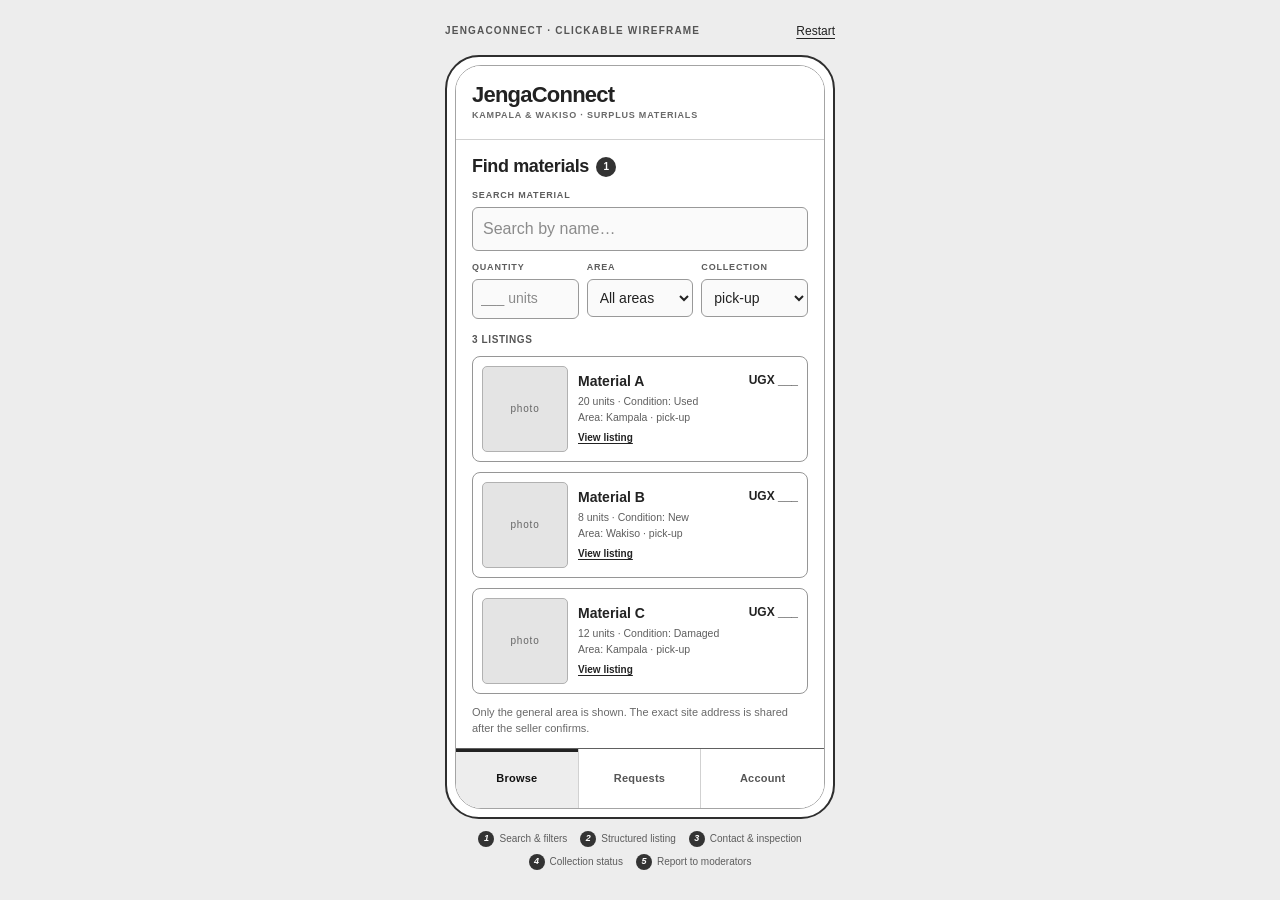
==== prototyping/index.html @ 09af5ee3 "clickable interface mock up hosted" ====
<!DOCTYPE html>
<html lang="en">
<head>
<meta charset="UTF-8">
<meta name="viewport" content="width=device-width, initial-scale=1, viewport-fit=cover">
<title>JengaConnect — clickable low-fidelity prototype</title>
<style>
  /* ============================================================
     JengaConnect clickable wireframe
     Edit copy directly in the HTML screens below.
     Sample listing data lives near the bottom in LISTINGS.
     ============================================================ */
  :root{
    --ink:#222;
    --text:#3b3b3b;
    --muted:#696969;
    --line:#4a4a4a;
    --line-mid:#969696;
    --line-light:#d1d1d1;
    --fill:#e4e4e4;
    --fill-soft:#f5f5f5;
    --page:#ededed;
    --primary:#333;
  }
  *{box-sizing:border-box;}
  html,body{margin:0;min-height:100%;}
  body{
    background:var(--page);
    color:var(--ink);
    font-family:-apple-system,BlinkMacSystemFont,"Segoe UI",Roboto,Helvetica,Arial,sans-serif;
    font-size:14px;
    line-height:1.4;
    -webkit-font-smoothing:antialiased;
  }
  button,input,select,textarea{font:inherit;color:inherit;}
  button{cursor:pointer;}
  [hidden]{display:none !important;}
  :focus-visible{outline:2px solid var(--ink);outline-offset:2px;}

  /* ---------- page around the phone ---------- */
  .page{
    min-height:100svh;
    display:flex;
    flex-direction:column;
    align-items:center;
    justify-content:center;
    gap:12px;
    padding:18px 16px 28px;
  }
  .topbar{
    width:390px;
    max-width:100%;
    display:flex;
    align-items:center;
    justify-content:space-between;
    gap:12px;
  }
  .topbar-label{
    font-size:10px;
    font-weight:800;
    letter-spacing:.12em;
    text-transform:uppercase;
    color:#555;
  }
  .restart{
    border:0;
    background:none;
    padding:3px 0;
    color:var(--ink);
    font-size:12px;
    text-decoration:underline;
    text-underline-offset:3px;
  }
  .phone{
    width:390px;
    height:min(844px, calc(100svh - 136px));
    min-height:560px;
    flex:0 0 auto;
    padding:8px;
    border:2px solid #2e2e2e;
    border-radius:34px;
    background:#fff;
  }
  .app{
    position:relative;
    height:100%;
    display:flex;
    flex-direction:column;
    overflow:hidden;
    border:1px solid #a4a4a4;
    border-radius:26px;
    background:#fff;
  }
  .legend{
    width:390px;
    max-width:100%;
    display:flex;
    flex-wrap:wrap;
    justify-content:center;
    gap:7px 13px;
    color:#5d5d5d;
    font-size:10px;
  }
  .legend span{display:inline-flex;align-items:center;gap:5px;}
  .legend .feature{width:16px;height:16px;font-size:9px;}

  /* ---------- screens and headers ---------- */
  .screens{position:relative;flex:1;min-height:0;}
  .screen{
    position:absolute;
    inset:0;
    display:none;
    flex-direction:column;
    background:#fff;
  }
  .screen.active{display:flex;}
  .screen-header{
    flex:0 0 auto;
    min-height:58px;
    display:flex;
    align-items:center;
    gap:8px;
    padding:11px 16px;
    border-bottom:1px solid var(--line-light);
    background:#fff;
  }
  .screen-header.home{
    min-height:74px;
    flex-direction:column;
    align-items:flex-start;
    justify-content:center;
    gap:2px;
  }
  .brand{font-size:22px;font-weight:800;letter-spacing:-.035em;line-height:1.1;}
  .brand-sub{
    color:var(--muted);
    font-size:9px;
    font-weight:700;
    letter-spacing:.09em;
    text-transform:uppercase;
  }
  .back{
    flex:none;
    border:0;
    background:none;
    padding:5px 0;
    color:var(--ink);
    font-size:11px;
    font-weight:700;
    text-decoration:underline;
    text-underline-offset:3px;
  }
  .header-title{flex:1;text-align:center;font-size:14px;font-weight:800;}
  .header-title.left{text-align:left;}
  .header-spacer{width:54px;flex:none;}
  .screen-body{
    flex:1;
    min-height:0;
    overflow-y:auto;
    overscroll-behavior:contain;
    padding:16px;
    background:#fff;
    scrollbar-width:thin;
  }

  /* ---------- bottom navigation ---------- */
  .bottom-nav{
    flex:0 0 auto;
    display:grid;
    grid-template-columns:repeat(3,1fr);
    height:60px;
    border-top:1px solid #606060;
    background:#fff;
    z-index:5;
  }
  .bottom-nav button{
    position:relative;
    border:0;
    border-right:1px solid var(--line-light);
    background:#fff;
    color:#565656;
    padding:8px 4px;
    font-size:11px;
    font-weight:600;
    letter-spacing:.02em;
  }
  .bottom-nav button:last-child{border-right:0;}
  .bottom-nav button.active{background:#ededed;color:#111;font-weight:800;}
  .bottom-nav button.active::before{
    content:"";
    position:absolute;
    top:0;left:0;right:0;
    height:3px;
    background:var(--ink);
  }

  /* ---------- shared type, buttons and fields ---------- */
  h1,h2,h3,p{margin-top:0;}
  .h2{
    display:flex;
    align-items:center;
    gap:7px;
    margin:0 0 12px;
    font-size:18px;
    line-height:1.2;
    letter-spacing:-.02em;
  }
  .h3{
    display:flex;
    align-items:center;
    gap:6px;
    margin:18px 0 8px;
    color:#505050;
    font-size:10px;
    font-weight:800;
    letter-spacing:.09em;
    text-transform:uppercase;
  }
  .muted{color:var(--muted);}
  .small{font-size:11px;line-height:1.5;color:var(--muted);}
  .feature{
    flex:none;
    display:inline-flex;
    align-items:center;
    justify-content:center;
    width:20px;
    height:20px;
    border-radius:50%;
    background:var(--primary);
    color:#fff;
    font-size:10px;
    font-weight:800;
    line-height:1;
  }
  .btn{
    width:100%;
    min-height:46px;
    display:flex;
    align-items:center;
    justify-content:center;
    gap:6px;
    padding:11px 14px;
    border:1px solid var(--line);
    border-radius:6px;
    background:#fff;
    color:var(--ink);
    font-size:13px;
    font-weight:700;
    text-align:center;
  }
  .btn.primary{background:var(--primary);border-color:var(--primary);color:#fff;}
  .btn:active:not(:disabled){background:#e7e7e7;}
  .btn.primary:active:not(:disabled){background:#111;}
  .btn:disabled{background:#f0f0f0;border-color:#c9c9c9;color:#9b9b9b;cursor:not-allowed;}
  .btn + .btn{margin-top:8px;}
  .text-btn{
    border:0;
    background:none;
    padding:0;
    color:var(--ink);
    font-size:11px;
    font-weight:700;
    text-decoration:underline;
    text-underline-offset:3px;
  }
  .field{margin:0 0 12px;}
  .field label,.field-label{
    display:block;
    margin-bottom:5px;
    color:#5c5c5c;
    font-size:9px;
    font-weight:800;
    letter-spacing:.09em;
    text-transform:uppercase;
  }
  input,select,textarea{
    width:100%;
    border:1px solid #999;
    border-radius:6px;
    background:#fafafa;
    color:var(--ink);
    padding:10px;
    font-size:16px;
  }
  textarea{min-height:104px;resize:vertical;line-height:1.45;}
  input::placeholder,textarea::placeholder{color:#8b8b8b;}
  .row-2{display:grid;grid-template-columns:1fr 1fr;gap:8px;}
  .note{
    margin:12px 0;
    padding:10px 12px;
    border:1px solid var(--line-light);
    border-radius:6px;
    background:var(--fill-soft);
    color:#5d5d5d;
    font-size:11px;
    line-height:1.45;
  }

  /* ---------- browse ---------- */
  .search-row{margin-bottom:10px;}
  .filters{display:grid;grid-template-columns:1fr 1fr 1fr;gap:8px;margin-bottom:14px;}
  .filters .field{margin:0;}
  .filters input,.filters select{padding:9px 8px;font-size:14px;}
  .results-head{
    display:flex;
    align-items:center;
    justify-content:space-between;
    gap:8px;
    margin:0 0 9px;
    color:#555;
    font-size:10px;
    font-weight:800;
    letter-spacing:.06em;
    text-transform:uppercase;
  }
  .listing-card{
    width:100%;
    display:flex;
    align-items:stretch;
    gap:10px;
    margin:0 0 10px;
    padding:9px;
    border:1px solid #969696;
    border-radius:8px;
    background:#fff;
    color:var(--ink);
    text-align:left;
  }
  .listing-card:active{background:#efefef;}
  .photo{
    display:flex;
    align-items:center;
    justify-content:center;
    border:1px solid #b1b1b1;
    border-radius:5px;
    background:var(--fill);
    color:#666;
    font-size:10px;
    letter-spacing:.08em;
    text-transform:lowercase;
  }
  .card-photo{width:86px;min-height:86px;flex:none;}
  .card-copy{min-width:0;flex:1;display:flex;flex-direction:column;justify-content:center;}
  .card-row{display:flex;align-items:flex-start;justify-content:space-between;gap:8px;}
  .card-name{font-size:14px;font-weight:800;}
  .card-price{font-size:12px;font-weight:700;white-space:nowrap;}
  .card-meta{margin-top:3px;color:#5e5e5e;font-size:10.5px;line-height:1.3;}
  .card-link{margin-top:6px;font-size:10px;font-weight:800;text-decoration:underline;text-underline-offset:2px;}
  .empty{
    margin:0 0 12px;
    padding:28px 16px;
    border:1px dashed #999;
    border-radius:8px;
    background:#fafafa;
    text-align:center;
  }
  .empty h3{margin:0 0 6px;font-size:15px;}
  .empty p{margin:0 0 14px;color:var(--muted);font-size:11.5px;line-height:1.5;}

  /* ---------- listing detail ---------- */
  .hero-photo{height:160px;margin-bottom:14px;}
  .title-line{display:flex;align-items:flex-start;justify-content:space-between;gap:12px;}
  .title-line h2{margin:0;font-size:20px;letter-spacing:-.02em;}
  .title-line .price{font-size:13px;font-weight:800;white-space:nowrap;padding-top:3px;}
  .details{margin:0;border-top:1px solid var(--line-light);}
  .details div{
    display:flex;
    justify-content:space-between;
    gap:14px;
    padding:9px 0;
    border-bottom:1px solid var(--line-light);
    font-size:12px;
  }
  .details dt{color:var(--muted);}
  .details dd{margin:0;text-align:right;font-weight:700;}
  .actions{margin-top:14px;}

  /* ---------- contact ---------- */
  .summary{
    display:flex;
    align-items:center;
    gap:10px;
    margin:0 0 14px;
    padding:10px;
    border:1px solid var(--line-light);
    border-radius:8px;
    background:#fafafa;
  }
  .summary-photo{width:52px;height:52px;flex:none;}
  .summary-name{font-size:13px;font-weight:800;}
  .summary-meta{margin-top:2px;color:var(--muted);font-size:10.5px;}
  .quick-row{display:flex;flex-wrap:wrap;gap:7px;margin:0 0 14px;}
  .chip{
    border:1px solid #8f8f8f;
    border-radius:999px;
    background:#fff;
    padding:8px 10px;
    color:#383838;
    font-size:11px;
  }
  .chip:active{background:#e9e9e9;}

  /* ---------- collection ---------- */
  .kv{
    margin:0 0 14px;
    overflow:hidden;
    border:1px solid var(--line-light);
    border-radius:8px;
  }
  .kv div{display:flex;justify-content:space-between;gap:12px;padding:10px 12px;border-bottom:1px solid var(--line-light);font-size:12px;}
  .kv div:last-child{border-bottom:0;}
  .kv span:first-child{color:var(--muted);}
  .kv strong{text-align:right;}
  .tracker{
    position:relative;
    display:grid;
    grid-template-columns:repeat(4,1fr);
    margin:8px 0 14px;
    padding:0;
    list-style:none;
  }
  .tracker::before{
    content:"";
    position:absolute;
    top:9px;left:12%;right:12%;
    height:2px;
    background:#cecece;
  }
  .tracker li{
    position:relative;
    display:flex;
    flex-direction:column;
    align-items:center;
    gap:6px;
    color:#8b8b8b;
    font-size:9.5px;
    text-align:center;
  }
  .tracker .dot{
    position:relative;
    z-index:1;
    width:18px;height:18px;
    border:1px solid #8d8d8d;
    border-radius:50%;
    background:#fff;
  }
  .tracker li.done{color:#444;}
  .tracker li.done .dot{background:#666;border-color:#666;}
  .tracker li.current{color:#111;font-weight:800;}
  .tracker li.current .dot{background:var(--primary);border-color:var(--primary);outline:2px solid var(--primary);outline-offset:2px;}

  /* ---------- requests, account and complete ---------- */
  .request-card{
    margin:0 0 12px;
    padding:14px;
    border:1px solid #969696;
    border-radius:8px;
    background:#fff;
  }
  .request-top{display:flex;align-items:flex-start;justify-content:space-between;gap:10px;}
  .request-top h2{margin:0 0 3px;font-size:16px;}
  .tag{
    display:inline-block;
    padding:3px 6px;
    border:1px solid #929292;
    border-radius:3px;
    background:#efefef;
    color:#3c3c3c;
    font-size:9px;
    font-weight:800;
    letter-spacing:.05em;
    text-transform:uppercase;
    white-space:nowrap;
  }
  .request-line{padding:5px 0;border-bottom:1px solid #ededed;font-size:11px;color:#555;}
  .request-line:last-of-type{border-bottom:0;margin-bottom:10px;}
  .centre-state{
    display:flex;
    flex-direction:column;
    align-items:center;
    justify-content:center;
    min-height:100%;
    padding:28px 6px;
    text-align:center;
  }
  .centre-state h2{margin:0 0 8px;font-size:20px;}
  .centre-state p{max-width:260px;margin:0 0 18px;color:var(--muted);font-size:12px;line-height:1.55;}
  .centre-state .btn{width:auto;min-width:180px;}

  /* ---------- report sheet and toast ---------- */
  .modal{
    position:absolute;
    inset:0;
    z-index:50;
    display:flex;
    align-items:flex-end;
    padding:10px;
    background:rgba(20,20,20,.38);
  }
  .sheet{
    width:100%;
    max-height:calc(100% - 20px);
    overflow:auto;
    padding:16px;
    border:1px solid #555;
    border-radius:14px;
    background:#fff;
  }
  .sheet-head{display:flex;align-items:flex-start;justify-content:space-between;gap:12px;margin-bottom:4px;}
  .sheet-head h2{margin:0;font-size:18px;letter-spacing:-.02em;}
  .sheet-close{border:0;background:none;padding:2px 0;font-size:11px;font-weight:700;text-decoration:underline;text-underline-offset:3px;}
  .sheet .note{margin:6px 0 12px;}
  .sheet-actions{margin-top:12px;}
  .error{margin:0 0 10px;color:#333;font-size:11px;font-weight:800;}
  .toast{
    position:absolute;
    left:50%;
    bottom:74px;
    z-index:60;
    max-width:82%;
    transform:translateX(-50%);
    padding:9px 13px;
    border-radius:5px;
    background:#303030;
    color:#fff;
    font-size:11.5px;
    text-align:center;
  }

  /* ---------- small screens ---------- */
  @media (max-width:480px){
    body{background:#fff;}
    .page{gap:6px;padding:5px 0 0;}
    .topbar{width:calc(100% - 20px);}
    .phone{
      width:100%;
      max-width:390px;
      height:calc(100svh - 46px);
      min-height:580px;
      padding:6px;
      border-radius:24px 24px 18px 18px;
    }
    .app{border-radius:18px;}
    .legend{display:none;}
  }
</style>
</head>
<body>
<div class="page">

  <!-- Restart sits outside the phone frame, as requested. -->
  <div class="topbar">
    <span class="topbar-label">JengaConnect · clickable wireframe</span>
    <a class="restart" id="restart" href="#" role="button">Restart</a>
  </div>

  <div class="phone" aria-label="JengaConnect mobile prototype">
    <div class="app">
      <div class="screens">

        <!-- =========================
             SCREEN 1: BROWSE
             ========================= -->
        <section class="screen active" id="screen-browse">
          <header class="screen-header home">
            <div class="brand">JengaConnect</div>
            <div class="brand-sub">Kampala &amp; Wakiso · surplus materials</div>
          </header>

          <div class="screen-body">
            <h2 class="h2">Find materials <span class="feature" title="Key feature 1: search and filters">1</span></h2>

            <div class="field search-row">
              <label for="search">Search material</label>
              <input id="search" type="search" placeholder="Search by name…" autocomplete="off">
            </div>

            <div class="filters">
              <div class="field">
                <label for="quantity">Quantity</label>
                <input id="quantity" type="number" min="1" placeholder="___ units" inputmode="numeric">
              </div>
              <div class="field">
                <label for="area">Area</label>
                <select id="area">
                  <option value="all">All areas</option>
                  <option value="Kampala">Kampala</option>
                  <option value="Wakiso">Wakiso</option>
                </select>
              </div>
              <div class="field">
                <label for="collection">Collection</label>
                <select id="collection">
                  <option value="pick-up">pick-up</option>
                </select>
              </div>
            </div>

            <div class="results-head">
              <span id="resultCount">3 listings</span>
              <button class="text-btn" id="clearFiltersTop" type="button" hidden>Clear filters</button>
            </div>

            <div id="listingResults" aria-live="polite"></div>

            <div class="empty" id="emptyState" hidden>
              <h3>No matching listings nearby</h3>
              <p>Try a different material, quantity or area.</p>
              <button class="btn primary js-clear" type="button">Clear filters</button>
            </div>

            <p class="small">Only the general area is shown. The exact site address is shared after the seller confirms.</p>
          </div>

          <nav class="bottom-nav" aria-label="Main navigation">
            <button type="button" data-nav="browse" class="active">Browse</button>
            <button type="button" data-nav="requests">Requests</button>
            <button type="button" data-nav="account">Account</button>
          </nav>
        </section>

        <!-- =========================
             SCREEN 2: LISTING
             ========================= -->
        <section class="screen" id="screen-listing">
          <header class="screen-header">
            <button class="back" type="button" data-go="browse">Back</button>
            <div class="header-title">Listing</div>
            <div class="header-spacer"></div>
          </header>

          <div class="screen-body">
            <div class="photo hero-photo">photo</div>

            <div class="title-line">
              <h2 id="detailName">Material A</h2>
              <span class="price" id="detailPrice">UGX ___</span>
            </div>

            <h3 class="h3">Listing details <span class="feature" title="Key feature 2: structured listing">2</span></h3>

            <dl class="details">
              <div><dt>Material</dt><dd id="detailMaterial">Material A</dd></div>
              <div><dt>Quantity</dt><dd id="detailQuantity">20 units</dd></div>
              <div><dt>Condition</dt><dd id="detailCondition">Used</dd></div>
              <div><dt>General area</dt><dd id="detailArea">Kampala</dd></div>
              <div><dt>Asking price</dt><dd>UGX ___</dd></div>
              <div><dt>Seller permission stated</dt><dd>Yes</dd></div>
            </dl>

            <div class="note">Exact site address is not shown.</div>

            <div class="actions">
              <button class="btn primary" id="askSeller" type="button">Ask the seller</button>
              <button class="btn" id="reportListing" type="button">Report listing <span class="feature" title="Key feature 5: report to moderators">5</span></button>
            </div>
          </div>

          <nav class="bottom-nav" aria-label="Main navigation">
            <button type="button" data-nav="browse" class="active">Browse</button>
            <button type="button" data-nav="requests">Requests</button>
            <button type="button" data-nav="account">Account</button>
          </nav>
        </section>

        <!-- =========================
             SCREEN 3: CONTACT
             ========================= -->
        <section class="screen" id="screen-contact">
          <header class="screen-header">
            <button class="back" type="button" data-go="listing">Back</button>
            <div class="header-title">Contact</div>
            <div class="header-spacer"></div>
          </header>

          <div class="screen-body">
            <h2 class="h2">Contact the seller <span class="feature" title="Key feature 3: seller contact and inspection">3</span></h2>

            <div class="summary">
              <div class="photo summary-photo">photo</div>
              <div>
                <div class="summary-name" id="contactItem">Material A</div>
                <div class="summary-meta" id="contactMeta">20 units · Kampala</div>
              </div>
            </div>

            <div class="field-label">Quick questions</div>
            <div class="quick-row">
              <button class="chip" type="button" data-question="Is this still available?">Still available?</button>
              <button class="chip" type="button" data-question="Can I inspect the material before agreeing?">Can I inspect first?</button>
              <button class="chip" type="button" data-question="Can I buy part of the quantity?">Part quantity?</button>
              <button class="chip" type="button" data-question="What would collection cost?">Collection cost?</button>
            </div>

            <div class="field">
              <label for="message">Message</label>
              <textarea id="message" placeholder="Type a question…"></textarea>
            </div>

            <div class="field-label">Propose an inspection time</div>
            <div class="row-2">
              <div class="field">
                <label for="inspectionDate">Date</label>
                <select id="inspectionDate">
                  <option value="">Select date</option>
                  <option>Tomorrow</option>
                  <option>This Saturday</option>
                  <option>Next Saturday</option>
                </select>
              </div>
              <div class="field">
                <label for="inspectionTime">Time</label>
                <select id="inspectionTime">
                  <option value="">Select time</option>
                  <option>Morning · 09:00–12:00</option>
                  <option>Afternoon · 14:00–17:00</option>
                </select>
              </div>
            </div>

            <button class="btn primary" id="sendRequest" type="button">Send request</button>
            <p class="small" style="margin-top:10px;">The seller must agree to the inspection before collection is confirmed.</p>
          </div>

          <nav class="bottom-nav" aria-label="Main navigation">
            <button type="button" data-nav="browse" class="active">Browse</button>
            <button type="button" data-nav="requests">Requests</button>
            <button type="button" data-nav="account">Account</button>
          </nav>
        </section>

        <!-- =========================
             SCREEN 4: COLLECTION
             ========================= -->
        <section class="screen" id="screen-collection">
          <header class="screen-header">
            <button class="back" type="button" data-go="requests">Back</button>
            <div class="header-title">Collection</div>
            <div class="header-spacer"></div>
          </header>

          <div class="screen-body">
            <div class="summary">
              <div class="photo summary-photo">photo</div>
              <div>
                <div class="summary-name" id="collectionItem">Material A</div>
                <div class="summary-meta" id="collectionMeta">20 units · Kampala</div>
              </div>
            </div>

            <div class="kv">
              <div><span>Agreed quantity</span><strong id="collectionQuantity">20 units</strong></div>
              <div><span>Collection window</span><strong id="collectionWindow">___ (day) · ___:___–___:___</strong></div>
              <div><span>Total cost</span><strong>UGX ___ + transport</strong></div>
            </div>

            <h3 class="h3">Collection status <span class="feature" title="Key feature 4: collection status">4</span></h3>
            <ol class="tracker" id="tracker">
              <li class="current"><span class="dot"></span><span>Contacted</span></li>
              <li><span class="dot"></span><span>Inspected</span></li>
              <li><span class="dot"></span><span>Agreed</span></li>
              <li><span class="dot"></span><span>Collected</span></li>
            </ol>

            <button class="btn" id="nextStatus" type="button">Next status</button>
            <button class="btn primary" id="markComplete" type="button" disabled>Mark complete</button>

            <div style="text-align:center;margin-top:14px;">
              <button class="text-btn" id="reportCollection" type="button">Problem? Report to moderators</button>
            </div>

            <p class="small" style="margin-top:12px;">Only mark complete when you have collected the material and checked the total cost.</p>
          </div>

          <nav class="bottom-nav" aria-label="Main navigation">
            <button type="button" data-nav="browse">Browse</button>
            <button type="button" data-nav="requests" class="active">Requests</button>
            <button type="button" data-nav="account">Account</button>
          </nav>
        </section>

        <!-- =========================
             REQUESTS TAB
             ========================= -->
        <section class="screen" id="screen-requests">
          <header class="screen-header">
            <div class="header-title left">Requests</div>
          </header>
          <div class="screen-body" id="requestsBody"></div>
          <nav class="bottom-nav" aria-label="Main navigation">
            <button type="button" data-nav="browse">Browse</button>
            <button type="button" data-nav="requests" class="active">Requests</button>
            <button type="button" data-nav="account">Account</button>
          </nav>
        </section>

        <!-- =========================
             ACCOUNT TAB
             ========================= -->
        <section class="screen" id="screen-account">
          <header class="screen-header">
            <div class="header-title left">Account</div>
          </header>
          <div class="screen-body">
            <div class="centre-state">
              <h2>Account</h2>
              <p>Not part of this prototype.</p>
              <button class="btn primary" type="button" data-go="browse">Back to Browse</button>
            </div>
          </div>
          <nav class="bottom-nav" aria-label="Main navigation">
            <button type="button" data-nav="browse">Browse</button>
            <button type="button" data-nav="requests">Requests</button>
            <button type="button" data-nav="account" class="active">Account</button>
          </nav>
        </section>

        <!-- =========================
             SUCCESS STATE
             ========================= -->
        <section class="screen" id="screen-complete">
          <header class="screen-header">
            <div class="header-title left">Complete</div>
          </header>
          <div class="screen-body">
            <div class="centre-state">
              <h2>Exchange complete</h2>
              <p id="completeMeta">You marked this collection as complete.</p>
              <button class="btn primary" id="backToBrowse" type="button">Back to Browse</button>
            </div>
          </div>
          <nav class="bottom-nav" aria-label="Main navigation">
            <button type="button" data-nav="browse">Browse</button>
            <button type="button" data-nav="requests" class="active">Requests</button>
            <button type="button" data-nav="account">Account</button>
          </nav>
        </section>

      </div><!-- /screens -->

      <!-- Report form: a small bottom sheet, used from Listing and Collection. -->
      <div class="modal" id="reportModal" hidden>
        <div class="sheet" role="dialog" aria-modal="true" aria-labelledby="reportTitle">
          <div class="sheet-head">
            <h2 id="reportTitle">Report listing</h2>
            <button class="sheet-close" id="closeReport" type="button">Close</button>
          </div>
          <p class="note">Reports go to moderators. The seller is not told who reported.</p>

          <div class="field">
            <label for="reportReason">Reason</label>
            <select id="reportReason">
              <option value="">Choose a reason</option>
              <option>Wrong material or quantity</option>
              <option>Already sold or not available</option>
              <option>Unsafe or misleading listing</option>
              <option>Price or permission problem</option>
              <option>Other</option>
            </select>
          </div>

          <div class="field">
            <label for="reportDetails">What happened?</label>
            <textarea id="reportDetails" placeholder="Tell moderators what happened…"></textarea>
          </div>

          <p class="error" id="reportError" hidden>Please choose a reason.</p>
          <div class="sheet-actions">
            <button class="btn primary" id="submitReport" type="button">Submit report</button>
            <button class="btn" id="cancelReport" type="button">Cancel</button>
          </div>
        </div>
      </div>

      <div class="toast" id="toast" role="status" aria-live="polite" hidden></div>
    </div><!-- /app -->
  </div><!-- /phone -->

  <!-- Small legend for the five numbered callouts. -->
  <div class="legend" aria-label="Key feature legend">
    <span><i class="feature">1</i> Search &amp; filters</span>
    <span><i class="feature">2</i> Structured listing</span>
    <span><i class="feature">3</i> Contact &amp; inspection</span>
    <span><i class="feature">4</i> Collection status</span>
    <span><i class="feature">5</i> Report to moderators</span>
  </div>
</div><!-- /page -->

<script>
(function () {
  "use strict";

  // ---------- sample data: edit these three listings ----------
  const LISTINGS = [
    { id: "a", name: "Material A", qty: 20, condition: "Used",    area: "Kampala", price: "UGX ___", collection: "pick-up" },
    { id: "b", name: "Material B", qty: 8,  condition: "New",     area: "Wakiso",  price: "UGX ___", collection: "pick-up" },
    { id: "c", name: "Material C", qty: 12, condition: "Damaged", area: "Kampala", price: "UGX ___", collection: "pick-up" }
  ];
  const STATUS_STEPS = ["Contacted", "Inspected", "Agreed", "Collected"];

  // ---------- app state ----------
  const state = {
    screen: "browse",
    selectedId: LISTINGS[0].id,
    requestListingId: null,
    requestSent: false,
    statusIndex: 0,
    exchangeComplete: false,
    inspectionDate: "",
    inspectionTime: "",
    message: "",
    reportOrigin: "listing",
    query: "",
    minQty: "",
    area: "all",
    collection: "pick-up"
  };

  const $ = (selector) => document.querySelector(selector);
  const $$ = (selector) => Array.from(document.querySelectorAll(selector));

  function getListing(id) {
    return LISTINGS.find((listing) => listing.id === id) || LISTINGS[0];
  }
  function selectedListing() {
    return getListing(state.selectedId);
  }
  function requestListing() {
    return getListing(state.requestListingId || state.selectedId);
  }
  function pluralListings(count) {
    return count === 1 ? "1 listing" : count + " listings";
  }
  function collectionWindowText() {
    if (!state.inspectionDate && !state.inspectionTime) {
      return "___ (day) · ___:___–___:___";
    }
    return (state.inspectionDate || "___ (day)") + " · " + (state.inspectionTime || "___");
  }

  // ---------- show one screen at a time ----------
  function showScreen(name) {
    state.screen = name;

    if (name === "listing") renderListing();
    if (name === "contact") renderContact();
    if (name === "collection") renderCollection();
    if (name === "requests") renderRequests();
    if (name === "complete") renderComplete();

    $$(".screen").forEach((screen) => {
      screen.classList.toggle("active", screen.id === "screen-" + name);
    });

    const navForScreen = {
      browse: "browse",
      listing: "browse",
      contact: "browse",
      collection: "requests",
      requests: "requests",
      account: "account",
      complete: "requests"
    };
    $$(".bottom-nav button").forEach((button) => {
      button.classList.toggle("active", button.dataset.nav === navForScreen[name]);
    });

    const activeScreen = $("#screen-" + name);
    const body = activeScreen ? activeScreen.querySelector(".screen-body") : null;
    if (body) body.scrollTop = 0;
  }

  // ---------- browse, search and filters ----------
  function filteredListings() {
    const query = state.query.trim().toLowerCase();
    const minQty = Number(state.minQty) || 0;

    return LISTINGS.filter((listing) => {
      const matchesName = !query || listing.name.toLowerCase().includes(query);
      const matchesQty = !minQty || listing.qty >= minQty;
      const matchesArea = state.area === "all" || listing.area === state.area;
      const matchesCollection = listing.collection === state.collection;
      return matchesName && matchesQty && matchesArea && matchesCollection;
    });
  }

  function hasActiveFilters() {
    return Boolean(state.query || state.minQty || state.area !== "all");
  }

  function listingCardHTML(listing) {
    return `
      <button class="listing-card" type="button" data-id="${listing.id}">
        <span class="photo card-photo">photo</span>
        <span class="card-copy">
          <span class="card-row">
            <span class="card-name">${listing.name}</span>
            <span class="card-price">${listing.price}</span>
          </span>
          <span class="card-meta">${listing.qty} units · Condition: ${listing.condition}</span>
          <span class="card-meta">Area: ${listing.area} · ${listing.collection}</span>
          <span class="card-link">View listing</span>
        </span>
      </button>`;
  }

  function renderListings() {
    const results = filteredListings();
    const resultsEl = $("#listingResults");

    resultsEl.innerHTML = results.map(listingCardHTML).join("");
    resultsEl.hidden = results.length === 0;
    $("#emptyState").hidden = results.length !== 0;
    $("#resultCount").textContent = pluralListings(results.length);
    $("#clearFiltersTop").hidden = !hasActiveFilters();

    resultsEl.querySelectorAll(".listing-card").forEach((card) => {
      card.addEventListener("click", () => openListing(card.dataset.id));
    });
  }

  function clearFilters() {
    state.query = "";
    state.minQty = "";
    state.area = "all";
    state.collection = "pick-up";
    $("#search").value = "";
    $("#quantity").value = "";
    $("#area").value = "all";
    $("#collection").value = "pick-up";
    renderListings();
  }

  function openListing(id) {
    state.selectedId = id;
    state.inspectionDate = "";
    state.inspectionTime = "";
    state.message = "";
    $("#message").value = "";
    $("#inspectionDate").value = "";
    $("#inspectionTime").value = "";
    showScreen("listing");
  }

  // ---------- listing detail ----------
  function renderListing() {
    const listing = selectedListing();
    $("#detailName").textContent = listing.name;
    $("#detailMaterial").textContent = listing.name;
    $("#detailQuantity").textContent = listing.qty + " units";
    $("#detailCondition").textContent = listing.condition;
    $("#detailArea").textContent = listing.area;
  }

  // ---------- contact and inspection proposal ----------
  function renderContact() {
    const listing = selectedListing();
    $("#contactItem").textContent = listing.name;
    $("#contactMeta").textContent = listing.qty + " units · " + listing.area;
  }

  function addQuestion(text) {
    const box = $("#message");
    if (!box.value.includes(text)) {
      box.value = box.value.trim() ? box.value.trim() + "\n" + text : text;
    }
    box.focus();
  }

  // ---------- collection tracker ----------
  function renderCollection() {
    const listing = requestListing();
    $("#collectionItem").textContent = listing.name;
    $("#collectionMeta").textContent = listing.qty + " units · " + listing.area;
    $("#collectionQuantity").textContent = listing.qty + " units";
    $("#collectionWindow").textContent = collectionWindowText();
    renderTracker();
  }

  function renderTracker() {
    $$("#tracker li").forEach((step, index) => {
      step.classList.toggle("done", index < state.statusIndex);
      step.classList.toggle("current", index === state.statusIndex);
    });
    $("#nextStatus").disabled = state.statusIndex >= STATUS_STEPS.length - 1;
    $("#markComplete").disabled = state.statusIndex !== STATUS_STEPS.length - 1;
  }

  function advanceStatus() {
    if (state.statusIndex < STATUS_STEPS.length - 1) {
      state.statusIndex += 1;
      renderTracker();
    }
  }

  // ---------- requests tab ----------
  function renderRequests() {
    const body = $("#requestsBody");

    if (!state.requestSent) {
      body.innerHTML = `
        <div class="empty">
          <h3>No requests yet</h3>
          <p>Requests you send to sellers will appear here.</p>
          <button class="btn primary" id="browseFromRequests" type="button">Browse materials</button>
        </div>`;
      $("#browseFromRequests").addEventListener("click", () => showScreen("browse"));
      return;
    }

    const listing = requestListing();
    const status = state.exchangeComplete ? "Complete" : STATUS_STEPS[state.statusIndex];
    body.innerHTML = `
      <div class="request-card">
        <div class="request-top">
          <div>
            <h2>${listing.name}</h2>
            <div class="small">${listing.qty} units · ${listing.area}</div>
          </div>
          <span class="tag">${status}</span>
        </div>
        <div class="request-line">Request sent to seller.</div>
        <div class="request-line">Collection window: ${collectionWindowText()}</div>
        <p class="small">${state.exchangeComplete
          ? "Exchange marked complete."
          : "Waiting for the seller to agree to the inspection."}</p>
        ${state.exchangeComplete
          ? '<button class="btn" id="browseFromRequests" type="button">Browse materials</button>'
          : '<button class="btn primary" id="viewCollection" type="button">View collection</button>'}
      </div>`;

    const viewCollection = $("#viewCollection");
    if (viewCollection) viewCollection.addEventListener("click", () => showScreen("collection"));
    const browseButton = $("#browseFromRequests");
    if (browseButton) browseButton.addEventListener("click", () => showScreen("browse"));
  }

  // ---------- complete state ----------
  function renderComplete() {
    const listing = requestListing();
    $("#completeMeta").textContent = listing.name + " · " + listing.qty + " units. You marked this collection as complete.";
  }

  // ---------- report sheet ----------
  function openReport(origin) {
    state.reportOrigin = origin;
    $("#reportReason").value = "";
    $("#reportDetails").value = "";
    $("#reportError").hidden = true;
    $("#reportModal").hidden = false;
    setTimeout(() => $("#reportReason").focus(), 30);
  }
  function closeReport() {
    $("#reportModal").hidden = true;
  }

  // ---------- toast ----------
  let toastTimer = null;
  function showToast(text) {
    const toast = $("#toast");
    toast.textContent = text;
    toast.hidden = false;
    clearTimeout(toastTimer);
    toastTimer = setTimeout(() => { toast.hidden = true; }, 2200);
  }

  // ---------- event wiring ----------
  $("#search").addEventListener("input", (event) => {
    state.query = event.target.value;
    renderListings();
  });
  $("#quantity").addEventListener("input", (event) => {
    state.minQty = event.target.value;
    renderListings();
  });
  $("#area").addEventListener("change", (event) => {
    state.area = event.target.value;
    renderListings();
  });
  $("#collection").addEventListener("change", (event) => {
    state.collection = event.target.value;
    renderListings();
  });

  $("#clearFiltersTop").addEventListener("click", clearFilters);
  $$(".js-clear").forEach((button) => button.addEventListener("click", clearFilters));

  $("#askSeller").addEventListener("click", () => showScreen("contact"));
  $$(".chip").forEach((chip) => {
    chip.addEventListener("click", () => addQuestion(chip.dataset.question));
  });

  $("#sendRequest").addEventListener("click", () => {
    state.inspectionDate = $("#inspectionDate").value;
    state.inspectionTime = $("#inspectionTime").value;
    state.message = $("#message").value.trim();
    state.requestSent = true;
    state.requestListingId = state.selectedId;
    state.statusIndex = 0;
    state.exchangeComplete = false;
    showScreen("collection");
    showToast("Request sent");
  });

  $("#nextStatus").addEventListener("click", advanceStatus);
  $("#markComplete").addEventListener("click", () => {
    if (state.statusIndex !== STATUS_STEPS.length - 1) return;
    state.exchangeComplete = true;
    showScreen("complete");
  });
  $("#backToBrowse").addEventListener("click", () => showScreen("browse"));

  $("#reportListing").addEventListener("click", () => openReport("listing"));
  $("#reportCollection").addEventListener("click", () => openReport("collection"));
  $("#closeReport").addEventListener("click", closeReport);
  $("#cancelReport").addEventListener("click", closeReport);
  $("#submitReport").addEventListener("click", () => {
    if (!$("#reportReason").value) {
      $("#reportError").hidden = false;
      $("#reportReason").focus();
      return;
    }
    closeReport();
    showScreen(state.reportOrigin);
    showToast("Report sent to moderators");
  });

  // Back buttons and text links that use data-go.
  document.addEventListener("click", (event) => {
    const go = event.target.closest("[data-go]");
    if (go) showScreen(go.dataset.go);
  });

  // Bottom navigation.
  $$(".bottom-nav button").forEach((button) => {
    button.addEventListener("click", () => showScreen(button.dataset.nav));
  });

  // Restart clears all prototype state.
  $("#restart").addEventListener("click", (event) => {
    event.preventDefault();
    window.location.reload();
  });

  // ---------- start ----------
  renderListings();
  showScreen("browse");
})();
</script>
</body>
</html>
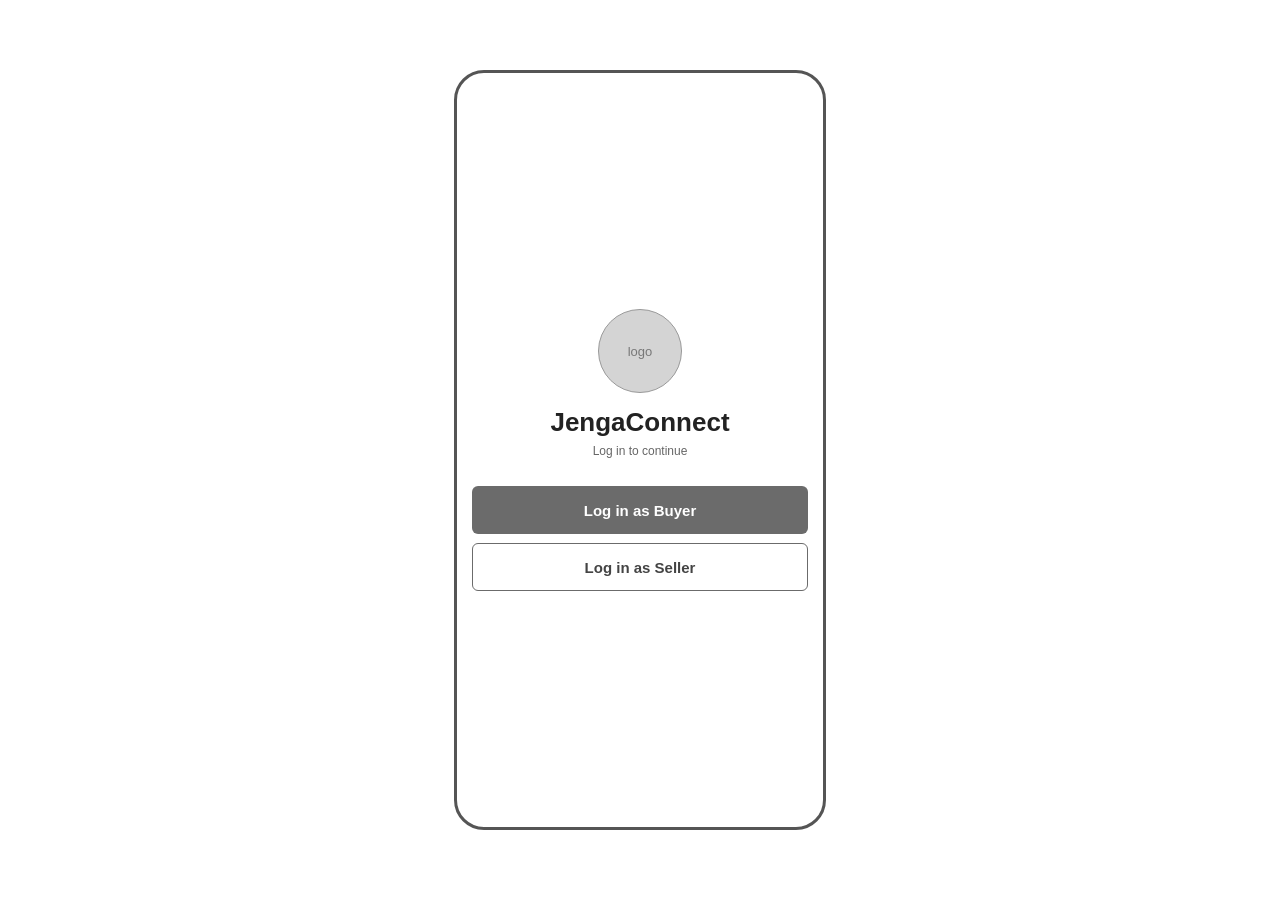
==== commit 1698e829: "clickable interface mock up fixed to easily demonstrate working shown for both customer segments" ====
--- a/prototyping/index.html
+++ b/prototyping/index.html
@@ -1,1251 +1,461 @@
 <!DOCTYPE html>
 <html lang="en">
+
 <head>
-<meta charset="UTF-8">
-<meta name="viewport" content="width=device-width, initial-scale=1, viewport-fit=cover">
-<title>JengaConnect — clickable low-fidelity prototype</title>
-<style>
-  /* ============================================================
-     JengaConnect clickable wireframe
-     Edit copy directly in the HTML screens below.
-     Sample listing data lives near the bottom in LISTINGS.
-     ============================================================ */
-  :root{
-    --ink:#222;
-    --text:#3b3b3b;
-    --muted:#696969;
-    --line:#4a4a4a;
-    --line-mid:#969696;
-    --line-light:#d1d1d1;
-    --fill:#e4e4e4;
-    --fill-soft:#f5f5f5;
-    --page:#ededed;
-    --primary:#333;
-  }
-  *{box-sizing:border-box;}
-  html,body{margin:0;min-height:100%;}
-  body{
-    background:var(--page);
-    color:var(--ink);
-    font-family:-apple-system,BlinkMacSystemFont,"Segoe UI",Roboto,Helvetica,Arial,sans-serif;
-    font-size:14px;
-    line-height:1.4;
-    -webkit-font-smoothing:antialiased;
-  }
-  button,input,select,textarea{font:inherit;color:inherit;}
-  button{cursor:pointer;}
-  [hidden]{display:none !important;}
-  :focus-visible{outline:2px solid var(--ink);outline-offset:2px;}
-
-  /* ---------- page around the phone ---------- */
-  .page{
-    min-height:100svh;
-    display:flex;
-    flex-direction:column;
-    align-items:center;
-    justify-content:center;
-    gap:12px;
-    padding:18px 16px 28px;
-  }
-  .topbar{
-    width:390px;
-    max-width:100%;
-    display:flex;
-    align-items:center;
-    justify-content:space-between;
-    gap:12px;
-  }
-  .topbar-label{
-    font-size:10px;
-    font-weight:800;
-    letter-spacing:.12em;
-    text-transform:uppercase;
-    color:#555;
-  }
-  .restart{
-    border:0;
-    background:none;
-    padding:3px 0;
-    color:var(--ink);
-    font-size:12px;
-    text-decoration:underline;
-    text-underline-offset:3px;
-  }
-  .phone{
-    width:390px;
-    height:min(844px, calc(100svh - 136px));
-    min-height:560px;
-    flex:0 0 auto;
-    padding:8px;
-    border:2px solid #2e2e2e;
-    border-radius:34px;
-    background:#fff;
-  }
-  .app{
-    position:relative;
-    height:100%;
-    display:flex;
-    flex-direction:column;
-    overflow:hidden;
-    border:1px solid #a4a4a4;
-    border-radius:26px;
-    background:#fff;
-  }
-  .legend{
-    width:390px;
-    max-width:100%;
-    display:flex;
-    flex-wrap:wrap;
-    justify-content:center;
-    gap:7px 13px;
-    color:#5d5d5d;
-    font-size:10px;
-  }
-  .legend span{display:inline-flex;align-items:center;gap:5px;}
-  .legend .feature{width:16px;height:16px;font-size:9px;}
-
-  /* ---------- screens and headers ---------- */
-  .screens{position:relative;flex:1;min-height:0;}
-  .screen{
-    position:absolute;
-    inset:0;
-    display:none;
-    flex-direction:column;
-    background:#fff;
-  }
-  .screen.active{display:flex;}
-  .screen-header{
-    flex:0 0 auto;
-    min-height:58px;
-    display:flex;
-    align-items:center;
-    gap:8px;
-    padding:11px 16px;
-    border-bottom:1px solid var(--line-light);
-    background:#fff;
-  }
-  .screen-header.home{
-    min-height:74px;
-    flex-direction:column;
-    align-items:flex-start;
-    justify-content:center;
-    gap:2px;
-  }
-  .brand{font-size:22px;font-weight:800;letter-spacing:-.035em;line-height:1.1;}
-  .brand-sub{
-    color:var(--muted);
-    font-size:9px;
-    font-weight:700;
-    letter-spacing:.09em;
-    text-transform:uppercase;
-  }
-  .back{
-    flex:none;
-    border:0;
-    background:none;
-    padding:5px 0;
-    color:var(--ink);
-    font-size:11px;
-    font-weight:700;
-    text-decoration:underline;
-    text-underline-offset:3px;
-  }
-  .header-title{flex:1;text-align:center;font-size:14px;font-weight:800;}
-  .header-title.left{text-align:left;}
-  .header-spacer{width:54px;flex:none;}
-  .screen-body{
-    flex:1;
-    min-height:0;
-    overflow-y:auto;
-    overscroll-behavior:contain;
-    padding:16px;
-    background:#fff;
-    scrollbar-width:thin;
-  }
-
-  /* ---------- bottom navigation ---------- */
-  .bottom-nav{
-    flex:0 0 auto;
-    display:grid;
-    grid-template-columns:repeat(3,1fr);
-    height:60px;
-    border-top:1px solid #606060;
-    background:#fff;
-    z-index:5;
-  }
-  .bottom-nav button{
-    position:relative;
-    border:0;
-    border-right:1px solid var(--line-light);
-    background:#fff;
-    color:#565656;
-    padding:8px 4px;
-    font-size:11px;
-    font-weight:600;
-    letter-spacing:.02em;
-  }
-  .bottom-nav button:last-child{border-right:0;}
-  .bottom-nav button.active{background:#ededed;color:#111;font-weight:800;}
-  .bottom-nav button.active::before{
-    content:"";
-    position:absolute;
-    top:0;left:0;right:0;
-    height:3px;
-    background:var(--ink);
-  }
-
-  /* ---------- shared type, buttons and fields ---------- */
-  h1,h2,h3,p{margin-top:0;}
-  .h2{
-    display:flex;
-    align-items:center;
-    gap:7px;
-    margin:0 0 12px;
-    font-size:18px;
-    line-height:1.2;
-    letter-spacing:-.02em;
-  }
-  .h3{
-    display:flex;
-    align-items:center;
-    gap:6px;
-    margin:18px 0 8px;
-    color:#505050;
-    font-size:10px;
-    font-weight:800;
-    letter-spacing:.09em;
-    text-transform:uppercase;
-  }
-  .muted{color:var(--muted);}
-  .small{font-size:11px;line-height:1.5;color:var(--muted);}
-  .feature{
-    flex:none;
-    display:inline-flex;
-    align-items:center;
-    justify-content:center;
-    width:20px;
-    height:20px;
-    border-radius:50%;
-    background:var(--primary);
-    color:#fff;
-    font-size:10px;
-    font-weight:800;
-    line-height:1;
-  }
-  .btn{
-    width:100%;
-    min-height:46px;
-    display:flex;
-    align-items:center;
-    justify-content:center;
-    gap:6px;
-    padding:11px 14px;
-    border:1px solid var(--line);
-    border-radius:6px;
-    background:#fff;
-    color:var(--ink);
-    font-size:13px;
-    font-weight:700;
-    text-align:center;
-  }
-  .btn.primary{background:var(--primary);border-color:var(--primary);color:#fff;}
-  .btn:active:not(:disabled){background:#e7e7e7;}
-  .btn.primary:active:not(:disabled){background:#111;}
-  .btn:disabled{background:#f0f0f0;border-color:#c9c9c9;color:#9b9b9b;cursor:not-allowed;}
-  .btn + .btn{margin-top:8px;}
-  .text-btn{
-    border:0;
-    background:none;
-    padding:0;
-    color:var(--ink);
-    font-size:11px;
-    font-weight:700;
-    text-decoration:underline;
-    text-underline-offset:3px;
-  }
-  .field{margin:0 0 12px;}
-  .field label,.field-label{
-    display:block;
-    margin-bottom:5px;
-    color:#5c5c5c;
-    font-size:9px;
-    font-weight:800;
-    letter-spacing:.09em;
-    text-transform:uppercase;
-  }
-  input,select,textarea{
-    width:100%;
-    border:1px solid #999;
-    border-radius:6px;
-    background:#fafafa;
-    color:var(--ink);
-    padding:10px;
-    font-size:16px;
-  }
-  textarea{min-height:104px;resize:vertical;line-height:1.45;}
-  input::placeholder,textarea::placeholder{color:#8b8b8b;}
-  .row-2{display:grid;grid-template-columns:1fr 1fr;gap:8px;}
-  .note{
-    margin:12px 0;
-    padding:10px 12px;
-    border:1px solid var(--line-light);
-    border-radius:6px;
-    background:var(--fill-soft);
-    color:#5d5d5d;
-    font-size:11px;
-    line-height:1.45;
-  }
-
-  /* ---------- browse ---------- */
-  .search-row{margin-bottom:10px;}
-  .filters{display:grid;grid-template-columns:1fr 1fr 1fr;gap:8px;margin-bottom:14px;}
-  .filters .field{margin:0;}
-  .filters input,.filters select{padding:9px 8px;font-size:14px;}
-  .results-head{
-    display:flex;
-    align-items:center;
-    justify-content:space-between;
-    gap:8px;
-    margin:0 0 9px;
-    color:#555;
-    font-size:10px;
-    font-weight:800;
-    letter-spacing:.06em;
-    text-transform:uppercase;
-  }
-  .listing-card{
-    width:100%;
-    display:flex;
-    align-items:stretch;
-    gap:10px;
-    margin:0 0 10px;
-    padding:9px;
-    border:1px solid #969696;
-    border-radius:8px;
-    background:#fff;
-    color:var(--ink);
-    text-align:left;
-  }
-  .listing-card:active{background:#efefef;}
-  .photo{
-    display:flex;
-    align-items:center;
-    justify-content:center;
-    border:1px solid #b1b1b1;
-    border-radius:5px;
-    background:var(--fill);
-    color:#666;
-    font-size:10px;
-    letter-spacing:.08em;
-    text-transform:lowercase;
-  }
-  .card-photo{width:86px;min-height:86px;flex:none;}
-  .card-copy{min-width:0;flex:1;display:flex;flex-direction:column;justify-content:center;}
-  .card-row{display:flex;align-items:flex-start;justify-content:space-between;gap:8px;}
-  .card-name{font-size:14px;font-weight:800;}
-  .card-price{font-size:12px;font-weight:700;white-space:nowrap;}
-  .card-meta{margin-top:3px;color:#5e5e5e;font-size:10.5px;line-height:1.3;}
-  .card-link{margin-top:6px;font-size:10px;font-weight:800;text-decoration:underline;text-underline-offset:2px;}
-  .empty{
-    margin:0 0 12px;
-    padding:28px 16px;
-    border:1px dashed #999;
-    border-radius:8px;
-    background:#fafafa;
-    text-align:center;
-  }
-  .empty h3{margin:0 0 6px;font-size:15px;}
-  .empty p{margin:0 0 14px;color:var(--muted);font-size:11.5px;line-height:1.5;}
-
-  /* ---------- listing detail ---------- */
-  .hero-photo{height:160px;margin-bottom:14px;}
-  .title-line{display:flex;align-items:flex-start;justify-content:space-between;gap:12px;}
-  .title-line h2{margin:0;font-size:20px;letter-spacing:-.02em;}
-  .title-line .price{font-size:13px;font-weight:800;white-space:nowrap;padding-top:3px;}
-  .details{margin:0;border-top:1px solid var(--line-light);}
-  .details div{
-    display:flex;
-    justify-content:space-between;
-    gap:14px;
-    padding:9px 0;
-    border-bottom:1px solid var(--line-light);
-    font-size:12px;
-  }
-  .details dt{color:var(--muted);}
-  .details dd{margin:0;text-align:right;font-weight:700;}
-  .actions{margin-top:14px;}
-
-  /* ---------- contact ---------- */
-  .summary{
-    display:flex;
-    align-items:center;
-    gap:10px;
-    margin:0 0 14px;
-    padding:10px;
-    border:1px solid var(--line-light);
-    border-radius:8px;
-    background:#fafafa;
-  }
-  .summary-photo{width:52px;height:52px;flex:none;}
-  .summary-name{font-size:13px;font-weight:800;}
-  .summary-meta{margin-top:2px;color:var(--muted);font-size:10.5px;}
-  .quick-row{display:flex;flex-wrap:wrap;gap:7px;margin:0 0 14px;}
-  .chip{
-    border:1px solid #8f8f8f;
-    border-radius:999px;
-    background:#fff;
-    padding:8px 10px;
-    color:#383838;
-    font-size:11px;
-  }
-  .chip:active{background:#e9e9e9;}
-
-  /* ---------- collection ---------- */
-  .kv{
-    margin:0 0 14px;
-    overflow:hidden;
-    border:1px solid var(--line-light);
-    border-radius:8px;
-  }
-  .kv div{display:flex;justify-content:space-between;gap:12px;padding:10px 12px;border-bottom:1px solid var(--line-light);font-size:12px;}
-  .kv div:last-child{border-bottom:0;}
-  .kv span:first-child{color:var(--muted);}
-  .kv strong{text-align:right;}
-  .tracker{
-    position:relative;
-    display:grid;
-    grid-template-columns:repeat(4,1fr);
-    margin:8px 0 14px;
-    padding:0;
-    list-style:none;
-  }
-  .tracker::before{
-    content:"";
-    position:absolute;
-    top:9px;left:12%;right:12%;
-    height:2px;
-    background:#cecece;
-  }
-  .tracker li{
-    position:relative;
-    display:flex;
-    flex-direction:column;
-    align-items:center;
-    gap:6px;
-    color:#8b8b8b;
-    font-size:9.5px;
-    text-align:center;
-  }
-  .tracker .dot{
-    position:relative;
-    z-index:1;
-    width:18px;height:18px;
-    border:1px solid #8d8d8d;
-    border-radius:50%;
-    background:#fff;
-  }
-  .tracker li.done{color:#444;}
-  .tracker li.done .dot{background:#666;border-color:#666;}
-  .tracker li.current{color:#111;font-weight:800;}
-  .tracker li.current .dot{background:var(--primary);border-color:var(--primary);outline:2px solid var(--primary);outline-offset:2px;}
-
-  /* ---------- requests, account and complete ---------- */
-  .request-card{
-    margin:0 0 12px;
-    padding:14px;
-    border:1px solid #969696;
-    border-radius:8px;
-    background:#fff;
-  }
-  .request-top{display:flex;align-items:flex-start;justify-content:space-between;gap:10px;}
-  .request-top h2{margin:0 0 3px;font-size:16px;}
-  .tag{
-    display:inline-block;
-    padding:3px 6px;
-    border:1px solid #929292;
-    border-radius:3px;
-    background:#efefef;
-    color:#3c3c3c;
-    font-size:9px;
-    font-weight:800;
-    letter-spacing:.05em;
-    text-transform:uppercase;
-    white-space:nowrap;
-  }
-  .request-line{padding:5px 0;border-bottom:1px solid #ededed;font-size:11px;color:#555;}
-  .request-line:last-of-type{border-bottom:0;margin-bottom:10px;}
-  .centre-state{
-    display:flex;
-    flex-direction:column;
-    align-items:center;
-    justify-content:center;
-    min-height:100%;
-    padding:28px 6px;
-    text-align:center;
-  }
-  .centre-state h2{margin:0 0 8px;font-size:20px;}
-  .centre-state p{max-width:260px;margin:0 0 18px;color:var(--muted);font-size:12px;line-height:1.55;}
-  .centre-state .btn{width:auto;min-width:180px;}
-
-  /* ---------- report sheet and toast ---------- */
-  .modal{
-    position:absolute;
-    inset:0;
-    z-index:50;
-    display:flex;
-    align-items:flex-end;
-    padding:10px;
-    background:rgba(20,20,20,.38);
-  }
-  .sheet{
-    width:100%;
-    max-height:calc(100% - 20px);
-    overflow:auto;
-    padding:16px;
-    border:1px solid #555;
-    border-radius:14px;
-    background:#fff;
-  }
-  .sheet-head{display:flex;align-items:flex-start;justify-content:space-between;gap:12px;margin-bottom:4px;}
-  .sheet-head h2{margin:0;font-size:18px;letter-spacing:-.02em;}
-  .sheet-close{border:0;background:none;padding:2px 0;font-size:11px;font-weight:700;text-decoration:underline;text-underline-offset:3px;}
-  .sheet .note{margin:6px 0 12px;}
-  .sheet-actions{margin-top:12px;}
-  .error{margin:0 0 10px;color:#333;font-size:11px;font-weight:800;}
-  .toast{
-    position:absolute;
-    left:50%;
-    bottom:74px;
-    z-index:60;
-    max-width:82%;
-    transform:translateX(-50%);
-    padding:9px 13px;
-    border-radius:5px;
-    background:#303030;
-    color:#fff;
-    font-size:11.5px;
-    text-align:center;
-  }
-
-  /* ---------- small screens ---------- */
-  @media (max-width:480px){
-    body{background:#fff;}
-    .page{gap:6px;padding:5px 0 0;}
-    .topbar{width:calc(100% - 20px);}
-    .phone{
-      width:100%;
-      max-width:390px;
-      height:calc(100svh - 46px);
-      min-height:580px;
-      padding:6px;
-      border-radius:24px 24px 18px 18px;
-    }
-    .app{border-radius:18px;}
-    .legend{display:none;}
-  }
-</style>
+	<meta charset="UTF-8">
+	<meta name="viewport" content="width=device-width, initial-scale=1">
+	<title>JengaConnect clickable wireframe</title>
+	<style>
+		/* Same look as the JengaConnect wireframes. Every button simply moves to the next step. */
+		* {
+			box-sizing: border-box
+		}
+
+		body {
+			margin: 0;
+			background: #fff;
+			color: #222;
+			font-family: Arial, Helvetica, sans-serif
+		}
+
+		button,
+		input,
+		select,
+		textarea {
+			font: inherit;
+			color: inherit
+		}
+
+		button {
+			cursor: pointer
+		}
+
+		.page {
+			min-height: 100vh;
+			display: flex;
+			align-items: center;
+			justify-content: center;
+			padding: 14px
+		}
+
+		.phone {
+			width: 372px;
+			max-width: 100%;
+			height: min(760px, calc(100vh - 28px));
+			min-height: 600px;
+			border: 3px solid #555;
+			border-radius: 30px;
+			background: #fff;
+			padding: 16px 15px;
+			position: relative;
+			overflow: hidden
+		}
+
+		.screen {
+			height: 100%;
+			display: flex;
+			flex-direction: column;
+			overflow-y: auto
+		}
+
+		.bar {
+			flex: none;
+			height: 38px;
+			background: #d9d9d9;
+			border-radius: 5px;
+			display: flex;
+			align-items: center;
+			padding: 0 11px;
+			font-size: 15px;
+			font-weight: 700;
+			margin-bottom: 11px;
+			gap: 8px
+		}
+
+		.bar .t {
+			flex: 1
+		}
+
+		.bar button {
+			border: 0;
+			background: none;
+			font-weight: 700;
+			font-size: 15px;
+			padding: 0
+		}
+
+		.bar .exit {
+			font-size: 11px;
+			font-weight: 400;
+			color: #555;
+			text-decoration: underline
+		}
+
+		.fld {
+			border: 1.5px solid #888;
+			border-radius: 4px;
+			min-height: 36px;
+			margin: 7px 0;
+			padding: 0 10px;
+			font-size: 14px;
+			display: flex;
+			align-items: center;
+			color: #555;
+			background: #fafafa;
+			width: 100%
+		}
+
+		input.fld,
+		select.fld,
+		textarea.fld {
+			outline: 0
+		}
+
+		textarea.fld {
+			padding: 8px 10px;
+			min-height: 84px;
+			align-items: flex-start;
+			resize: none
+		}
+
+		.row2 {
+			display: flex;
+			gap: 8px
+		}
+
+		.row2>* {
+			flex: 1;
+			min-width: 0
+		}
+
+		.card {
+			border: 1.5px solid #888;
+			border-radius: 6px;
+			display: flex;
+			gap: 10px;
+			padding: 8px;
+			margin: 8px 0;
+			font-size: 14px;
+			line-height: 1.35;
+			background: #fff;
+			text-align: left;
+			width: 100%
+		}
+
+		.img {
+			width: 68px;
+			height: 68px;
+			background: #cfcfcf;
+			border: 1.5px solid #999;
+			display: flex;
+			align-items: center;
+			justify-content: center;
+			color: #777;
+			font-size: 12px;
+			flex: none
+		}
+
+		.bigimg {
+			width: 100%;
+			height: 130px;
+			background: #cfcfcf;
+			border: 1.5px solid #999;
+			display: flex;
+			align-items: center;
+			justify-content: center;
+			color: #777;
+			font-size: 14px;
+			margin-bottom: 10px;
+			gap: 6px
+		}
+
+		.btn {
+			width: 100%;
+			min-height: 42px;
+			background: #6b6b6b;
+			color: #fff;
+			border: 0;
+			border-radius: 6px;
+			font-size: 14px;
+			font-weight: 700;
+			margin: 9px 0 0
+		}
+
+		.btn.alt {
+			background: #fff;
+			color: #444;
+			border: 1.5px solid #6b6b6b
+		}
+
+		.kv {
+			font-size: 14px;
+			display: grid;
+			grid-template-columns: 104px 1fr;
+			gap: 7px 8px;
+			margin: 7px 0
+		}
+
+		.kv b {
+			color: #555
+		}
+
+		.chip {
+			display: inline-block;
+			border: 1.5px solid #888;
+			border-radius: 14px;
+			font-size: 12.5px;
+			padding: 5px 11px;
+			margin: 4px 4px 0 0;
+			background: #fff
+		}
+
+		.steps {
+			margin: 8px 0
+		}
+
+		.step {
+			display: flex;
+			align-items: center;
+			gap: 10px;
+			font-size: 14px;
+			margin: 9px 0
+		}
+
+		.dot {
+			width: 19px;
+			height: 19px;
+			border-radius: 50%;
+			border: 2px solid #666;
+			flex: none
+		}
+
+		.dot.on {
+			background: #666
+		}
+
+		.tag {
+			display: inline-flex;
+			width: 21px;
+			height: 21px;
+			border-radius: 50%;
+			background: #254F18;
+			color: #fff;
+			font-size: 12px;
+			font-weight: 700;
+			align-items: center;
+			justify-content: center;
+			flex: none
+		}
+
+		.small {
+			font-size: 12px;
+			color: #666;
+			margin: 6px 0;
+			display: flex;
+			align-items: center;
+			gap: 6px
+		}
+
+		.q {
+			border: 2px solid #254F18;
+			border-radius: 7px;
+			padding: 11px;
+			margin: 12px 0 0
+		}
+
+		.q p {
+			margin: 0 0 3px;
+			font-size: 14px;
+			font-weight: 700
+		}
+
+		.demo {
+			border: 1.5px dashed #888;
+			border-radius: 6px;
+			padding: 10px;
+			margin: 12px 0 0;
+			background: #fafafa
+		}
+
+		.status {
+			display: inline-block;
+			border: 1px solid #777;
+			border-radius: 3px;
+			background: #eee;
+			font-size: 11px;
+			font-weight: 700;
+			padding: 1px 6px
+		}
+
+		.logo {
+			width: 84px;
+			height: 84px;
+			border-radius: 50%;
+			background: #d4d4d4;
+			border: 1.5px solid #999;
+			color: #777;
+			display: flex;
+			align-items: center;
+			justify-content: center;
+			margin: 0 auto 14px;
+			font-size: 13px
+		}
+
+		.center {
+			text-align: center
+		}
+
+		.grow {
+			flex: 1
+		}
+	</style>
 </head>
+
 <body>
-<div class="page">
-
-  <!-- Restart sits outside the phone frame, as requested. -->
-  <div class="topbar">
-    <span class="topbar-label">JengaConnect · clickable wireframe</span>
-    <a class="restart" id="restart" href="#" role="button">Restart</a>
-  </div>
-
-  <div class="phone" aria-label="JengaConnect mobile prototype">
-    <div class="app">
-      <div class="screens">
-
-        <!-- =========================
-             SCREEN 1: BROWSE
-             ========================= -->
-        <section class="screen active" id="screen-browse">
-          <header class="screen-header home">
-            <div class="brand">JengaConnect</div>
-            <div class="brand-sub">Kampala &amp; Wakiso · surplus materials</div>
-          </header>
-
-          <div class="screen-body">
-            <h2 class="h2">Find materials <span class="feature" title="Key feature 1: search and filters">1</span></h2>
-
-            <div class="field search-row">
-              <label for="search">Search material</label>
-              <input id="search" type="search" placeholder="Search by name…" autocomplete="off">
-            </div>
-
-            <div class="filters">
-              <div class="field">
-                <label for="quantity">Quantity</label>
-                <input id="quantity" type="number" min="1" placeholder="___ units" inputmode="numeric">
-              </div>
-              <div class="field">
-                <label for="area">Area</label>
-                <select id="area">
-                  <option value="all">All areas</option>
-                  <option value="Kampala">Kampala</option>
-                  <option value="Wakiso">Wakiso</option>
-                </select>
-              </div>
-              <div class="field">
-                <label for="collection">Collection</label>
-                <select id="collection">
-                  <option value="pick-up">pick-up</option>
-                </select>
-              </div>
-            </div>
-
-            <div class="results-head">
-              <span id="resultCount">3 listings</span>
-              <button class="text-btn" id="clearFiltersTop" type="button" hidden>Clear filters</button>
-            </div>
-
-            <div id="listingResults" aria-live="polite"></div>
-
-            <div class="empty" id="emptyState" hidden>
-              <h3>No matching listings nearby</h3>
-              <p>Try a different material, quantity or area.</p>
-              <button class="btn primary js-clear" type="button">Clear filters</button>
-            </div>
-
-            <p class="small">Only the general area is shown. The exact site address is shared after the seller confirms.</p>
-          </div>
-
-          <nav class="bottom-nav" aria-label="Main navigation">
-            <button type="button" data-nav="browse" class="active">Browse</button>
-            <button type="button" data-nav="requests">Requests</button>
-            <button type="button" data-nav="account">Account</button>
-          </nav>
-        </section>
-
-        <!-- =========================
-             SCREEN 2: LISTING
-             ========================= -->
-        <section class="screen" id="screen-listing">
-          <header class="screen-header">
-            <button class="back" type="button" data-go="browse">Back</button>
-            <div class="header-title">Listing</div>
-            <div class="header-spacer"></div>
-          </header>
-
-          <div class="screen-body">
-            <div class="photo hero-photo">photo</div>
-
-            <div class="title-line">
-              <h2 id="detailName">Material A</h2>
-              <span class="price" id="detailPrice">UGX ___</span>
-            </div>
-
-            <h3 class="h3">Listing details <span class="feature" title="Key feature 2: structured listing">2</span></h3>
-
-            <dl class="details">
-              <div><dt>Material</dt><dd id="detailMaterial">Material A</dd></div>
-              <div><dt>Quantity</dt><dd id="detailQuantity">20 units</dd></div>
-              <div><dt>Condition</dt><dd id="detailCondition">Used</dd></div>
-              <div><dt>General area</dt><dd id="detailArea">Kampala</dd></div>
-              <div><dt>Asking price</dt><dd>UGX ___</dd></div>
-              <div><dt>Seller permission stated</dt><dd>Yes</dd></div>
-            </dl>
-
-            <div class="note">Exact site address is not shown.</div>
-
-            <div class="actions">
-              <button class="btn primary" id="askSeller" type="button">Ask the seller</button>
-              <button class="btn" id="reportListing" type="button">Report listing <span class="feature" title="Key feature 5: report to moderators">5</span></button>
-            </div>
-          </div>
-
-          <nav class="bottom-nav" aria-label="Main navigation">
-            <button type="button" data-nav="browse" class="active">Browse</button>
-            <button type="button" data-nav="requests">Requests</button>
-            <button type="button" data-nav="account">Account</button>
-          </nav>
-        </section>
-
-        <!-- =========================
-             SCREEN 3: CONTACT
-             ========================= -->
-        <section class="screen" id="screen-contact">
-          <header class="screen-header">
-            <button class="back" type="button" data-go="listing">Back</button>
-            <div class="header-title">Contact</div>
-            <div class="header-spacer"></div>
-          </header>
-
-          <div class="screen-body">
-            <h2 class="h2">Contact the seller <span class="feature" title="Key feature 3: seller contact and inspection">3</span></h2>
-
-            <div class="summary">
-              <div class="photo summary-photo">photo</div>
-              <div>
-                <div class="summary-name" id="contactItem">Material A</div>
-                <div class="summary-meta" id="contactMeta">20 units · Kampala</div>
-              </div>
-            </div>
-
-            <div class="field-label">Quick questions</div>
-            <div class="quick-row">
-              <button class="chip" type="button" data-question="Is this still available?">Still available?</button>
-              <button class="chip" type="button" data-question="Can I inspect the material before agreeing?">Can I inspect first?</button>
-              <button class="chip" type="button" data-question="Can I buy part of the quantity?">Part quantity?</button>
-              <button class="chip" type="button" data-question="What would collection cost?">Collection cost?</button>
-            </div>
-
-            <div class="field">
-              <label for="message">Message</label>
-              <textarea id="message" placeholder="Type a question…"></textarea>
-            </div>
-
-            <div class="field-label">Propose an inspection time</div>
-            <div class="row-2">
-              <div class="field">
-                <label for="inspectionDate">Date</label>
-                <select id="inspectionDate">
-                  <option value="">Select date</option>
-                  <option>Tomorrow</option>
-                  <option>This Saturday</option>
-                  <option>Next Saturday</option>
-                </select>
-              </div>
-              <div class="field">
-                <label for="inspectionTime">Time</label>
-                <select id="inspectionTime">
-                  <option value="">Select time</option>
-                  <option>Morning · 09:00–12:00</option>
-                  <option>Afternoon · 14:00–17:00</option>
-                </select>
-              </div>
-            </div>
-
-            <button class="btn primary" id="sendRequest" type="button">Send request</button>
-            <p class="small" style="margin-top:10px;">The seller must agree to the inspection before collection is confirmed.</p>
-          </div>
-
-          <nav class="bottom-nav" aria-label="Main navigation">
-            <button type="button" data-nav="browse" class="active">Browse</button>
-            <button type="button" data-nav="requests">Requests</button>
-            <button type="button" data-nav="account">Account</button>
-          </nav>
-        </section>
-
-        <!-- =========================
-             SCREEN 4: COLLECTION
-             ========================= -->
-        <section class="screen" id="screen-collection">
-          <header class="screen-header">
-            <button class="back" type="button" data-go="requests">Back</button>
-            <div class="header-title">Collection</div>
-            <div class="header-spacer"></div>
-          </header>
-
-          <div class="screen-body">
-            <div class="summary">
-              <div class="photo summary-photo">photo</div>
-              <div>
-                <div class="summary-name" id="collectionItem">Material A</div>
-                <div class="summary-meta" id="collectionMeta">20 units · Kampala</div>
-              </div>
-            </div>
-
-            <div class="kv">
-              <div><span>Agreed quantity</span><strong id="collectionQuantity">20 units</strong></div>
-              <div><span>Collection window</span><strong id="collectionWindow">___ (day) · ___:___–___:___</strong></div>
-              <div><span>Total cost</span><strong>UGX ___ + transport</strong></div>
-            </div>
-
-            <h3 class="h3">Collection status <span class="feature" title="Key feature 4: collection status">4</span></h3>
-            <ol class="tracker" id="tracker">
-              <li class="current"><span class="dot"></span><span>Contacted</span></li>
-              <li><span class="dot"></span><span>Inspected</span></li>
-              <li><span class="dot"></span><span>Agreed</span></li>
-              <li><span class="dot"></span><span>Collected</span></li>
-            </ol>
-
-            <button class="btn" id="nextStatus" type="button">Next status</button>
-            <button class="btn primary" id="markComplete" type="button" disabled>Mark complete</button>
-
-            <div style="text-align:center;margin-top:14px;">
-              <button class="text-btn" id="reportCollection" type="button">Problem? Report to moderators</button>
-            </div>
-
-            <p class="small" style="margin-top:12px;">Only mark complete when you have collected the material and checked the total cost.</p>
-          </div>
-
-          <nav class="bottom-nav" aria-label="Main navigation">
-            <button type="button" data-nav="browse">Browse</button>
-            <button type="button" data-nav="requests" class="active">Requests</button>
-            <button type="button" data-nav="account">Account</button>
-          </nav>
-        </section>
-
-        <!-- =========================
-             REQUESTS TAB
-             ========================= -->
-        <section class="screen" id="screen-requests">
-          <header class="screen-header">
-            <div class="header-title left">Requests</div>
-          </header>
-          <div class="screen-body" id="requestsBody"></div>
-          <nav class="bottom-nav" aria-label="Main navigation">
-            <button type="button" data-nav="browse">Browse</button>
-            <button type="button" data-nav="requests" class="active">Requests</button>
-            <button type="button" data-nav="account">Account</button>
-          </nav>
-        </section>
-
-        <!-- =========================
-             ACCOUNT TAB
-             ========================= -->
-        <section class="screen" id="screen-account">
-          <header class="screen-header">
-            <div class="header-title left">Account</div>
-          </header>
-          <div class="screen-body">
-            <div class="centre-state">
-              <h2>Account</h2>
-              <p>Not part of this prototype.</p>
-              <button class="btn primary" type="button" data-go="browse">Back to Browse</button>
-            </div>
-          </div>
-          <nav class="bottom-nav" aria-label="Main navigation">
-            <button type="button" data-nav="browse">Browse</button>
-            <button type="button" data-nav="requests">Requests</button>
-            <button type="button" data-nav="account" class="active">Account</button>
-          </nav>
-        </section>
-
-        <!-- =========================
-             SUCCESS STATE
-             ========================= -->
-        <section class="screen" id="screen-complete">
-          <header class="screen-header">
-            <div class="header-title left">Complete</div>
-          </header>
-          <div class="screen-body">
-            <div class="centre-state">
-              <h2>Exchange complete</h2>
-              <p id="completeMeta">You marked this collection as complete.</p>
-              <button class="btn primary" id="backToBrowse" type="button">Back to Browse</button>
-            </div>
-          </div>
-          <nav class="bottom-nav" aria-label="Main navigation">
-            <button type="button" data-nav="browse">Browse</button>
-            <button type="button" data-nav="requests" class="active">Requests</button>
-            <button type="button" data-nav="account">Account</button>
-          </nav>
-        </section>
-
-      </div><!-- /screens -->
-
-      <!-- Report form: a small bottom sheet, used from Listing and Collection. -->
-      <div class="modal" id="reportModal" hidden>
-        <div class="sheet" role="dialog" aria-modal="true" aria-labelledby="reportTitle">
-          <div class="sheet-head">
-            <h2 id="reportTitle">Report listing</h2>
-            <button class="sheet-close" id="closeReport" type="button">Close</button>
-          </div>
-          <p class="note">Reports go to moderators. The seller is not told who reported.</p>
-
-          <div class="field">
-            <label for="reportReason">Reason</label>
-            <select id="reportReason">
-              <option value="">Choose a reason</option>
-              <option>Wrong material or quantity</option>
-              <option>Already sold or not available</option>
-              <option>Unsafe or misleading listing</option>
-              <option>Price or permission problem</option>
-              <option>Other</option>
-            </select>
-          </div>
-
-          <div class="field">
-            <label for="reportDetails">What happened?</label>
-            <textarea id="reportDetails" placeholder="Tell moderators what happened…"></textarea>
-          </div>
-
-          <p class="error" id="reportError" hidden>Please choose a reason.</p>
-          <div class="sheet-actions">
-            <button class="btn primary" id="submitReport" type="button">Submit report</button>
-            <button class="btn" id="cancelReport" type="button">Cancel</button>
-          </div>
-        </div>
-      </div>
-
-      <div class="toast" id="toast" role="status" aria-live="polite" hidden></div>
-    </div><!-- /app -->
-  </div><!-- /phone -->
-
-  <!-- Small legend for the five numbered callouts. -->
-  <div class="legend" aria-label="Key feature legend">
-    <span><i class="feature">1</i> Search &amp; filters</span>
-    <span><i class="feature">2</i> Structured listing</span>
-    <span><i class="feature">3</i> Contact &amp; inspection</span>
-    <span><i class="feature">4</i> Collection status</span>
-    <span><i class="feature">5</i> Report to moderators</span>
-  </div>
-</div><!-- /page -->
-
-<script>
-(function () {
-  "use strict";
-
-  // ---------- sample data: edit these three listings ----------
-  const LISTINGS = [
-    { id: "a", name: "Material A", qty: 20, condition: "Used",    area: "Kampala", price: "UGX ___", collection: "pick-up" },
-    { id: "b", name: "Material B", qty: 8,  condition: "New",     area: "Wakiso",  price: "UGX ___", collection: "pick-up" },
-    { id: "c", name: "Material C", qty: 12, condition: "Damaged", area: "Kampala", price: "UGX ___", collection: "pick-up" }
-  ];
-  const STATUS_STEPS = ["Contacted", "Inspected", "Agreed", "Collected"];
-
-  // ---------- app state ----------
-  const state = {
-    screen: "browse",
-    selectedId: LISTINGS[0].id,
-    requestListingId: null,
-    requestSent: false,
-    statusIndex: 0,
-    exchangeComplete: false,
-    inspectionDate: "",
-    inspectionTime: "",
-    message: "",
-    reportOrigin: "listing",
-    query: "",
-    minQty: "",
-    area: "all",
-    collection: "pick-up"
-  };
-
-  const $ = (selector) => document.querySelector(selector);
-  const $$ = (selector) => Array.from(document.querySelectorAll(selector));
-
-  function getListing(id) {
-    return LISTINGS.find((listing) => listing.id === id) || LISTINGS[0];
-  }
-  function selectedListing() {
-    return getListing(state.selectedId);
-  }
-  function requestListing() {
-    return getListing(state.requestListingId || state.selectedId);
-  }
-  function pluralListings(count) {
-    return count === 1 ? "1 listing" : count + " listings";
-  }
-  function collectionWindowText() {
-    if (!state.inspectionDate && !state.inspectionTime) {
-      return "___ (day) · ___:___–___:___";
-    }
-    return (state.inspectionDate || "___ (day)") + " · " + (state.inspectionTime || "___");
-  }
-
-  // ---------- show one screen at a time ----------
-  function showScreen(name) {
-    state.screen = name;
-
-    if (name === "listing") renderListing();
-    if (name === "contact") renderContact();
-    if (name === "collection") renderCollection();
-    if (name === "requests") renderRequests();
-    if (name === "complete") renderComplete();
-
-    $$(".screen").forEach((screen) => {
-      screen.classList.toggle("active", screen.id === "screen-" + name);
-    });
-
-    const navForScreen = {
-      browse: "browse",
-      listing: "browse",
-      contact: "browse",
-      collection: "requests",
-      requests: "requests",
-      account: "account",
-      complete: "requests"
-    };
-    $$(".bottom-nav button").forEach((button) => {
-      button.classList.toggle("active", button.dataset.nav === navForScreen[name]);
-    });
-
-    const activeScreen = $("#screen-" + name);
-    const body = activeScreen ? activeScreen.querySelector(".screen-body") : null;
-    if (body) body.scrollTop = 0;
-  }
-
-  // ---------- browse, search and filters ----------
-  function filteredListings() {
-    const query = state.query.trim().toLowerCase();
-    const minQty = Number(state.minQty) || 0;
-
-    return LISTINGS.filter((listing) => {
-      const matchesName = !query || listing.name.toLowerCase().includes(query);
-      const matchesQty = !minQty || listing.qty >= minQty;
-      const matchesArea = state.area === "all" || listing.area === state.area;
-      const matchesCollection = listing.collection === state.collection;
-      return matchesName && matchesQty && matchesArea && matchesCollection;
-    });
-  }
-
-  function hasActiveFilters() {
-    return Boolean(state.query || state.minQty || state.area !== "all");
-  }
-
-  function listingCardHTML(listing) {
-    return `
-      <button class="listing-card" type="button" data-id="${listing.id}">
-        <span class="photo card-photo">photo</span>
-        <span class="card-copy">
-          <span class="card-row">
-            <span class="card-name">${listing.name}</span>
-            <span class="card-price">${listing.price}</span>
-          </span>
-          <span class="card-meta">${listing.qty} units · Condition: ${listing.condition}</span>
-          <span class="card-meta">Area: ${listing.area} · ${listing.collection}</span>
-          <span class="card-link">View listing</span>
-        </span>
-      </button>`;
-  }
-
-  function renderListings() {
-    const results = filteredListings();
-    const resultsEl = $("#listingResults");
-
-    resultsEl.innerHTML = results.map(listingCardHTML).join("");
-    resultsEl.hidden = results.length === 0;
-    $("#emptyState").hidden = results.length !== 0;
-    $("#resultCount").textContent = pluralListings(results.length);
-    $("#clearFiltersTop").hidden = !hasActiveFilters();
-
-    resultsEl.querySelectorAll(".listing-card").forEach((card) => {
-      card.addEventListener("click", () => openListing(card.dataset.id));
-    });
-  }
-
-  function clearFilters() {
-    state.query = "";
-    state.minQty = "";
-    state.area = "all";
-    state.collection = "pick-up";
-    $("#search").value = "";
-    $("#quantity").value = "";
-    $("#area").value = "all";
-    $("#collection").value = "pick-up";
-    renderListings();
-  }
-
-  function openListing(id) {
-    state.selectedId = id;
-    state.inspectionDate = "";
-    state.inspectionTime = "";
-    state.message = "";
-    $("#message").value = "";
-    $("#inspectionDate").value = "";
-    $("#inspectionTime").value = "";
-    showScreen("listing");
-  }
-
-  // ---------- listing detail ----------
-  function renderListing() {
-    const listing = selectedListing();
-    $("#detailName").textContent = listing.name;
-    $("#detailMaterial").textContent = listing.name;
-    $("#detailQuantity").textContent = listing.qty + " units";
-    $("#detailCondition").textContent = listing.condition;
-    $("#detailArea").textContent = listing.area;
-  }
-
-  // ---------- contact and inspection proposal ----------
-  function renderContact() {
-    const listing = selectedListing();
-    $("#contactItem").textContent = listing.name;
-    $("#contactMeta").textContent = listing.qty + " units · " + listing.area;
-  }
-
-  function addQuestion(text) {
-    const box = $("#message");
-    if (!box.value.includes(text)) {
-      box.value = box.value.trim() ? box.value.trim() + "\n" + text : text;
-    }
-    box.focus();
-  }
-
-  // ---------- collection tracker ----------
-  function renderCollection() {
-    const listing = requestListing();
-    $("#collectionItem").textContent = listing.name;
-    $("#collectionMeta").textContent = listing.qty + " units · " + listing.area;
-    $("#collectionQuantity").textContent = listing.qty + " units";
-    $("#collectionWindow").textContent = collectionWindowText();
-    renderTracker();
-  }
-
-  function renderTracker() {
-    $$("#tracker li").forEach((step, index) => {
-      step.classList.toggle("done", index < state.statusIndex);
-      step.classList.toggle("current", index === state.statusIndex);
-    });
-    $("#nextStatus").disabled = state.statusIndex >= STATUS_STEPS.length - 1;
-    $("#markComplete").disabled = state.statusIndex !== STATUS_STEPS.length - 1;
-  }
-
-  function advanceStatus() {
-    if (state.statusIndex < STATUS_STEPS.length - 1) {
-      state.statusIndex += 1;
-      renderTracker();
-    }
-  }
-
-  // ---------- requests tab ----------
-  function renderRequests() {
-    const body = $("#requestsBody");
-
-    if (!state.requestSent) {
-      body.innerHTML = `
-        <div class="empty">
-          <h3>No requests yet</h3>
-          <p>Requests you send to sellers will appear here.</p>
-          <button class="btn primary" id="browseFromRequests" type="button">Browse materials</button>
-        </div>`;
-      $("#browseFromRequests").addEventListener("click", () => showScreen("browse"));
-      return;
-    }
-
-    const listing = requestListing();
-    const status = state.exchangeComplete ? "Complete" : STATUS_STEPS[state.statusIndex];
-    body.innerHTML = `
-      <div class="request-card">
-        <div class="request-top">
-          <div>
-            <h2>${listing.name}</h2>
-            <div class="small">${listing.qty} units · ${listing.area}</div>
-          </div>
-          <span class="tag">${status}</span>
-        </div>
-        <div class="request-line">Request sent to seller.</div>
-        <div class="request-line">Collection window: ${collectionWindowText()}</div>
-        <p class="small">${state.exchangeComplete
-          ? "Exchange marked complete."
-          : "Waiting for the seller to agree to the inspection."}</p>
-        ${state.exchangeComplete
-          ? '<button class="btn" id="browseFromRequests" type="button">Browse materials</button>'
-          : '<button class="btn primary" id="viewCollection" type="button">View collection</button>'}
-      </div>`;
-
-    const viewCollection = $("#viewCollection");
-    if (viewCollection) viewCollection.addEventListener("click", () => showScreen("collection"));
-    const browseButton = $("#browseFromRequests");
-    if (browseButton) browseButton.addEventListener("click", () => showScreen("browse"));
-  }
-
-  // ---------- complete state ----------
-  function renderComplete() {
-    const listing = requestListing();
-    $("#completeMeta").textContent = listing.name + " · " + listing.qty + " units. You marked this collection as complete.";
-  }
-
-  // ---------- report sheet ----------
-  function openReport(origin) {
-    state.reportOrigin = origin;
-    $("#reportReason").value = "";
-    $("#reportDetails").value = "";
-    $("#reportError").hidden = true;
-    $("#reportModal").hidden = false;
-    setTimeout(() => $("#reportReason").focus(), 30);
-  }
-  function closeReport() {
-    $("#reportModal").hidden = true;
-  }
-
-  // ---------- toast ----------
-  let toastTimer = null;
-  function showToast(text) {
-    const toast = $("#toast");
-    toast.textContent = text;
-    toast.hidden = false;
-    clearTimeout(toastTimer);
-    toastTimer = setTimeout(() => { toast.hidden = true; }, 2200);
-  }
-
-  // ---------- event wiring ----------
-  $("#search").addEventListener("input", (event) => {
-    state.query = event.target.value;
-    renderListings();
-  });
-  $("#quantity").addEventListener("input", (event) => {
-    state.minQty = event.target.value;
-    renderListings();
-  });
-  $("#area").addEventListener("change", (event) => {
-    state.area = event.target.value;
-    renderListings();
-  });
-  $("#collection").addEventListener("change", (event) => {
-    state.collection = event.target.value;
-    renderListings();
-  });
-
-  $("#clearFiltersTop").addEventListener("click", clearFilters);
-  $$(".js-clear").forEach((button) => button.addEventListener("click", clearFilters));
-
-  $("#askSeller").addEventListener("click", () => showScreen("contact"));
-  $$(".chip").forEach((chip) => {
-    chip.addEventListener("click", () => addQuestion(chip.dataset.question));
-  });
-
-  $("#sendRequest").addEventListener("click", () => {
-    state.inspectionDate = $("#inspectionDate").value;
-    state.inspectionTime = $("#inspectionTime").value;
-    state.message = $("#message").value.trim();
-    state.requestSent = true;
-    state.requestListingId = state.selectedId;
-    state.statusIndex = 0;
-    state.exchangeComplete = false;
-    showScreen("collection");
-    showToast("Request sent");
-  });
-
-  $("#nextStatus").addEventListener("click", advanceStatus);
-  $("#markComplete").addEventListener("click", () => {
-    if (state.statusIndex !== STATUS_STEPS.length - 1) return;
-    state.exchangeComplete = true;
-    showScreen("complete");
-  });
-  $("#backToBrowse").addEventListener("click", () => showScreen("browse"));
-
-  $("#reportListing").addEventListener("click", () => openReport("listing"));
-  $("#reportCollection").addEventListener("click", () => openReport("collection"));
-  $("#closeReport").addEventListener("click", closeReport);
-  $("#cancelReport").addEventListener("click", closeReport);
-  $("#submitReport").addEventListener("click", () => {
-    if (!$("#reportReason").value) {
-      $("#reportError").hidden = false;
-      $("#reportReason").focus();
-      return;
-    }
-    closeReport();
-    showScreen(state.reportOrigin);
-    showToast("Report sent to moderators");
-  });
-
-  // Back buttons and text links that use data-go.
-  document.addEventListener("click", (event) => {
-    const go = event.target.closest("[data-go]");
-    if (go) showScreen(go.dataset.go);
-  });
-
-  // Bottom navigation.
-  $$(".bottom-nav button").forEach((button) => {
-    button.addEventListener("click", () => showScreen(button.dataset.nav));
-  });
-
-  // Restart clears all prototype state.
-  $("#restart").addEventListener("click", (event) => {
-    event.preventDefault();
-    window.location.reload();
-  });
-
-  // ---------- start ----------
-  renderListings();
-  showScreen("browse");
-})();
-</script>
+	<div class="page">
+		<div class="phone">
+			<div class="screen" id="screen"></div>
+		</div>
+	</div>
+
+	<script>
+		(function () {
+			"use strict";
+			const tag = n => `<span class="tag">${n}</span>`;
+			const exit = `<button class="exit" data-go="login">Exit</button>`;
+			const bar = (title, back = true) => `<div class="bar">${back ? `<button data-back>‹ Back</button>` : ""}<span class="t">${title}</span>${exit}</div>`;
+			const listingCard = n => `<button class="card" data-go="b-listing"><span class="img">photo</span><span><b>Material ${n} · qty</b><br>Condition: ___<br>Area · UGX ___</span></button>`;
+			const steps = on => `<div class="steps">${["Contacted", "Inspected", "Agreed", "Collected"].map((s, i) => `<div class="step"><span class="dot ${i < on ? "on" : ""}"></span>${s}</div>`).join("")}</div>`;
+			const sellerCard = status => `<div class="card" style="cursor:default"><span class="img">photo</span><span><b>Material · qty</b><br>Status: <span class="status">${status}</span></span></div>`;
+
+			// every screen below; every button moves to the next step, whatever has been typed
+			const SCREENS = {
+				login: () => `<div class="grow"></div><div class="center"><div class="logo">logo</div><h2 style="margin:0 0 4px;font-size:26px">JengaConnect</h2><p class="small" style="justify-content:center">Log in to continue</p></div>
+ <button class="btn" data-go="b-browse" style="min-height:48px;font-size:15px;margin-top:22px">Log in as Buyer</button>
+ <button class="btn alt" data-go="s-create" style="min-height:48px;font-size:15px">Log in as Seller</button><div class="grow"></div>`,
+
+				// ----- BUYER -----
+				"b-browse": () => `${bar("JengaConnect", false)}
+ <div class="fld">${tag(1)}&nbsp;&nbsp;Material (e.g. bricks, cement)</div>
+ <div class="row2"><div class="fld">Quantity</div><div class="fld">Area ▾</div></div>
+ <div class="fld">Collection: pick-up ▾</div>
+ ${listingCard("A")}${listingCard("B")}${listingCard("C")}`,
+
+				"b-listing": () => `${bar("Listing")}
+ <div class="bigimg">${tag(2)}photos (swipe)</div>
+ <div class="kv"><b>Material</b><span>_______</span><b>Quantity</b><span>___ units</span><b>Condition</b><span>new / used / damaged</span><b>Area</b><span>general only</span><b>Asking</b><span>UGX ___</span><b>Seller</b><span>permission stated</span></div>
+ <div class="small">Exact site address is not shown.</div>
+ <button class="btn" data-go="b-contact">Ask the seller</button>
+ <button class="btn alt" data-go="report-listing">Report listing</button>`,
+
+				"report-listing": () => `${bar("Report listing")}
+ <div class="small">${tag(5)}Reports go to moderators</div>
+ <select class="fld"><option>Reason ▾</option><option>Wrong material or quantity</option><option>Unsafe or misleading</option><option>Other</option></select>
+ <textarea class="fld" placeholder="What happened?"></textarea>
+ <button class="btn" data-go="b-browse">Submit report</button>`,
+
+				"b-contact": () => `${bar("Contact seller")}
+ <div class="small">${tag(3)}Quick questions</div>
+ <div><span class="chip">Still available?</span><span class="chip">Can I inspect first?</span><span class="chip">Part quantity?</span><span class="chip">Collection cost?</span></div>
+ <textarea class="fld" placeholder="Type a question…" style="margin-top:12px"></textarea>
+ <div class="small" style="margin-top:8px">Inspection arrangement</div>
+ <div class="row2"><select class="fld"><option>Date ▾</option><option>Tomorrow</option><option>This Saturday</option></select><select class="fld"><option>Time ▾</option><option>Morning</option><option>Afternoon</option></select></div>
+ <button class="btn" data-go="b-waiting">Send request</button>`,
+
+				"b-waiting": () => `${bar("Request sent")}
+ <div class="center" style="padding:30px 0 14px"><div class="logo" style="width:64px;height:64px;font-size:11px">sent</div><b>Waiting for the seller to reply</b><div class="small" style="justify-content:center">Material · qty</div></div>
+ <div class="demo"><div class="small" style="margin:0 0 4px"><b>Seller side (demo)</b></div><div class="small" style="margin:0">Seller replies and agrees to the inspection.</div>
+ <button class="btn" data-go="b-inspect">Seller agrees to inspection</button></div>`,
+
+				"b-inspect": () => `${bar("Inspection")}
+ <div class="kv"><b>Seller</b><span>agreed</span><b>Inspection</b><span>day · time</span><b>Material</b><span>_______</span></div>
+ <div class="small">Buyer inspects the material at the agreed time.</div>
+ <div class="q"><p>Does the inspection confirm the listing?</p>
+  <button class="btn" data-go="b-collection">Yes</button>
+  <button class="btn alt" data-go="report-inspect">No · report to moderators</button></div>`,
+
+				"report-inspect": () => `${bar("Report to moderators")}
+ <div class="small">${tag(5)}Listing did not match the inspection</div>
+ <select class="fld"><option>Reason ▾</option><option>Wrong material or quantity</option><option>Condition worse than listed</option><option>Other</option></select>
+ <textarea class="fld" placeholder="What happened?"></textarea>
+ <button class="btn" data-go="b-browse">Submit report · back to Browse</button>`,
+
+				"b-collection": () => `${bar("Collection")}
+ <div class="kv"><b>Agreed qty</b><span>___ units</span><b>Window</b><span>day · time</span><b>Total cost</b><span>UGX ___ + transport</span></div>
+ <div class="small">${tag(4)}Status</div>${steps(2)}
+ <div class="q"><p>Is the total cost still worthwhile?</p>
+  <button class="btn" data-go="b-agreed">Yes · agree</button>
+  <button class="btn alt" data-go="b-browse">No · cancel</button></div>
+ <div class="small" style="margin-top:12px">${tag(5)}<button data-go="report-inspect" style="border:0;background:none;padding:0;font-size:12px;color:#666;text-decoration:underline">Problem? Report to moderators</button></div>`,
+
+				"b-agreed": () => `${bar("Collection")}
+ <div class="kv"><b>Agreed qty</b><span>___ units</span><b>Window</b><span>day · time</span><b>Total cost</b><span>UGX ___ + transport</span></div>
+ <div class="small">${tag(4)}Status</div>${steps(3)}
+ <button class="btn" data-go="b-done">Collect material · mark complete</button>`,
+
+				"b-done": () => `<div class="grow"></div><div class="center"><div class="logo">done</div><h2 style="margin:0 0 6px">Exchange complete</h2>
+ <div class="small" style="justify-content:center">The seller confirms collection</div>${steps(4)}</div>
+ <button class="btn" data-go="login">Back to start</button><div class="grow"></div>`,
+
+				// ----- SELLER -----
+				"s-create": () => `${bar("New listing", false)}
+ <div class="fld">${tag(1)}&nbsp;&nbsp;Material</div>
+ <div class="row2"><input class="fld" placeholder="Quantity"><select class="fld"><option>Unit ▾</option><option>units</option><option>bags</option></select></div>
+ <select class="fld"><option>Condition: new / used / damaged ▾</option><option>New</option><option>Used</option><option>Damaged</option></select>
+ <select class="fld"><option>General area ▾</option><option>Kampala</option><option>Wakiso</option></select>
+ <input class="fld" placeholder="Asking price: UGX ___">
+ <div class="row2" style="margin-top:7px"><div class="img" style="width:auto;height:50px">+ photo</div><div class="img" style="width:auto;height:50px">+ photo</div></div>
+ <label class="small" style="margin:10px 0 0"><input type="checkbox" style="width:auto"> I have permission to sell this material</label>
+ <button class="btn" data-go="s-listings">Submit for review</button>`,
+
+				"s-listings": () => `${bar("My listings")}
+ ${sellerCard("Pending review")}
+ <div class="demo"><div class="small" style="margin:0 0 2px"><b>Moderator check (demo)</b></div><div class="small" style="margin:0">${tag(2)}Listings are checked before they appear</div>
+  <button class="btn" data-go="s-published">Passed · publish</button></div>`,
+
+				"s-published": () => `${bar("My listings")}
+ ${sellerCard("Published")}
+ <div class="small">Listing is now visible to buyers.</div>
+ <div class="demo"><div class="small" style="margin:0"><b>A buyer sends a request (demo)</b></div>
+  <button class="btn" data-go="s-request">View buyer request</button></div>`,
+
+				"s-request": () => `${bar("Buyer request")}
+ <div class="small">${tag(3)}Buyer question</div>
+ <div class="fld" style="min-height:50px;align-items:flex-start;padding-top:8px">“Can I inspect first?”</div>
+ <div class="kv"><b>Proposed</b><span>date · time</span><b>Quantity</b><span>___ units</span></div>
+ <button class="btn" data-go="s-reserved">Accept</button>
+ <button class="btn alt" data-go="s-reserved">Suggest another time</button>`,
+
+				"s-reserved": () => `${bar("Reserved")}
+ ${sellerCard("Reserved")}
+ <div class="small" style="margin-top:10px">Buyer inspects and collects the material.</div>
+ <div class="small">${tag(4)}After inspection</div>
+ <button class="btn" data-go="s-done">Confirm collection</button>`,
+
+				"s-done": () => `<div class="grow"></div><div class="center"><div class="logo">done</div><h2 style="margin:0 0 6px">Listing collected</h2>
+ <div class="small" style="justify-content:center">Exchange finished</div></div>
+ ${sellerCard("Collected")}
+ <button class="btn" data-go="login">Back to start</button><div class="grow"></div>`
+			};
+
+			// ---------- navigation ----------
+			let current = "login", stack = [];
+			function show(id, push) {
+				if (push) stack.push(current);
+				if (id === "login") stack = [];
+				current = id;
+				const el = document.getElementById("screen");
+				el.innerHTML = SCREENS[id]();
+				el.scrollTop = 0;
+			}
+			document.addEventListener("click", e => {
+				const go = e.target.closest("[data-go]");
+				if (go) {show(go.dataset.go, true); return }
+				if (e.target.closest("[data-back]")) show(stack.pop() || "login", false);
+			});
+			show("login", false);
+		})();
+	</script>
 </body>
+
 </html>
